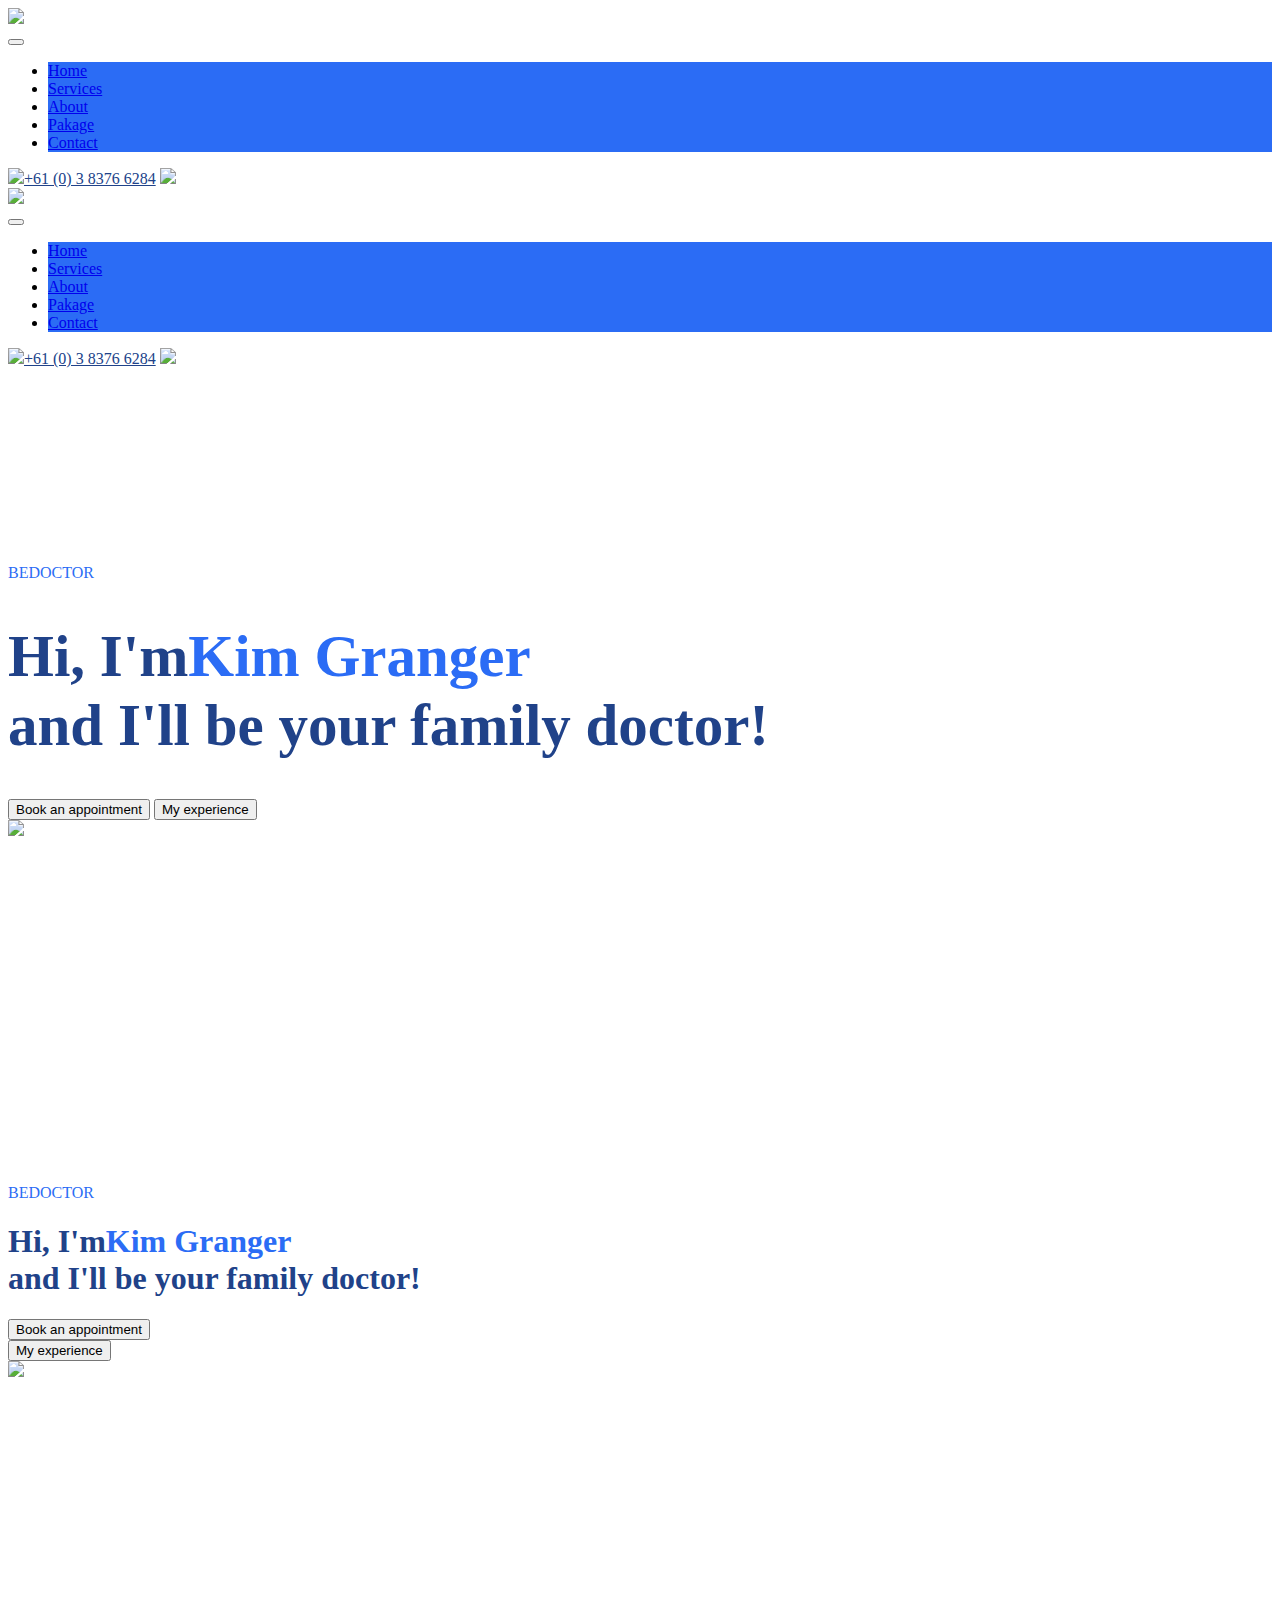
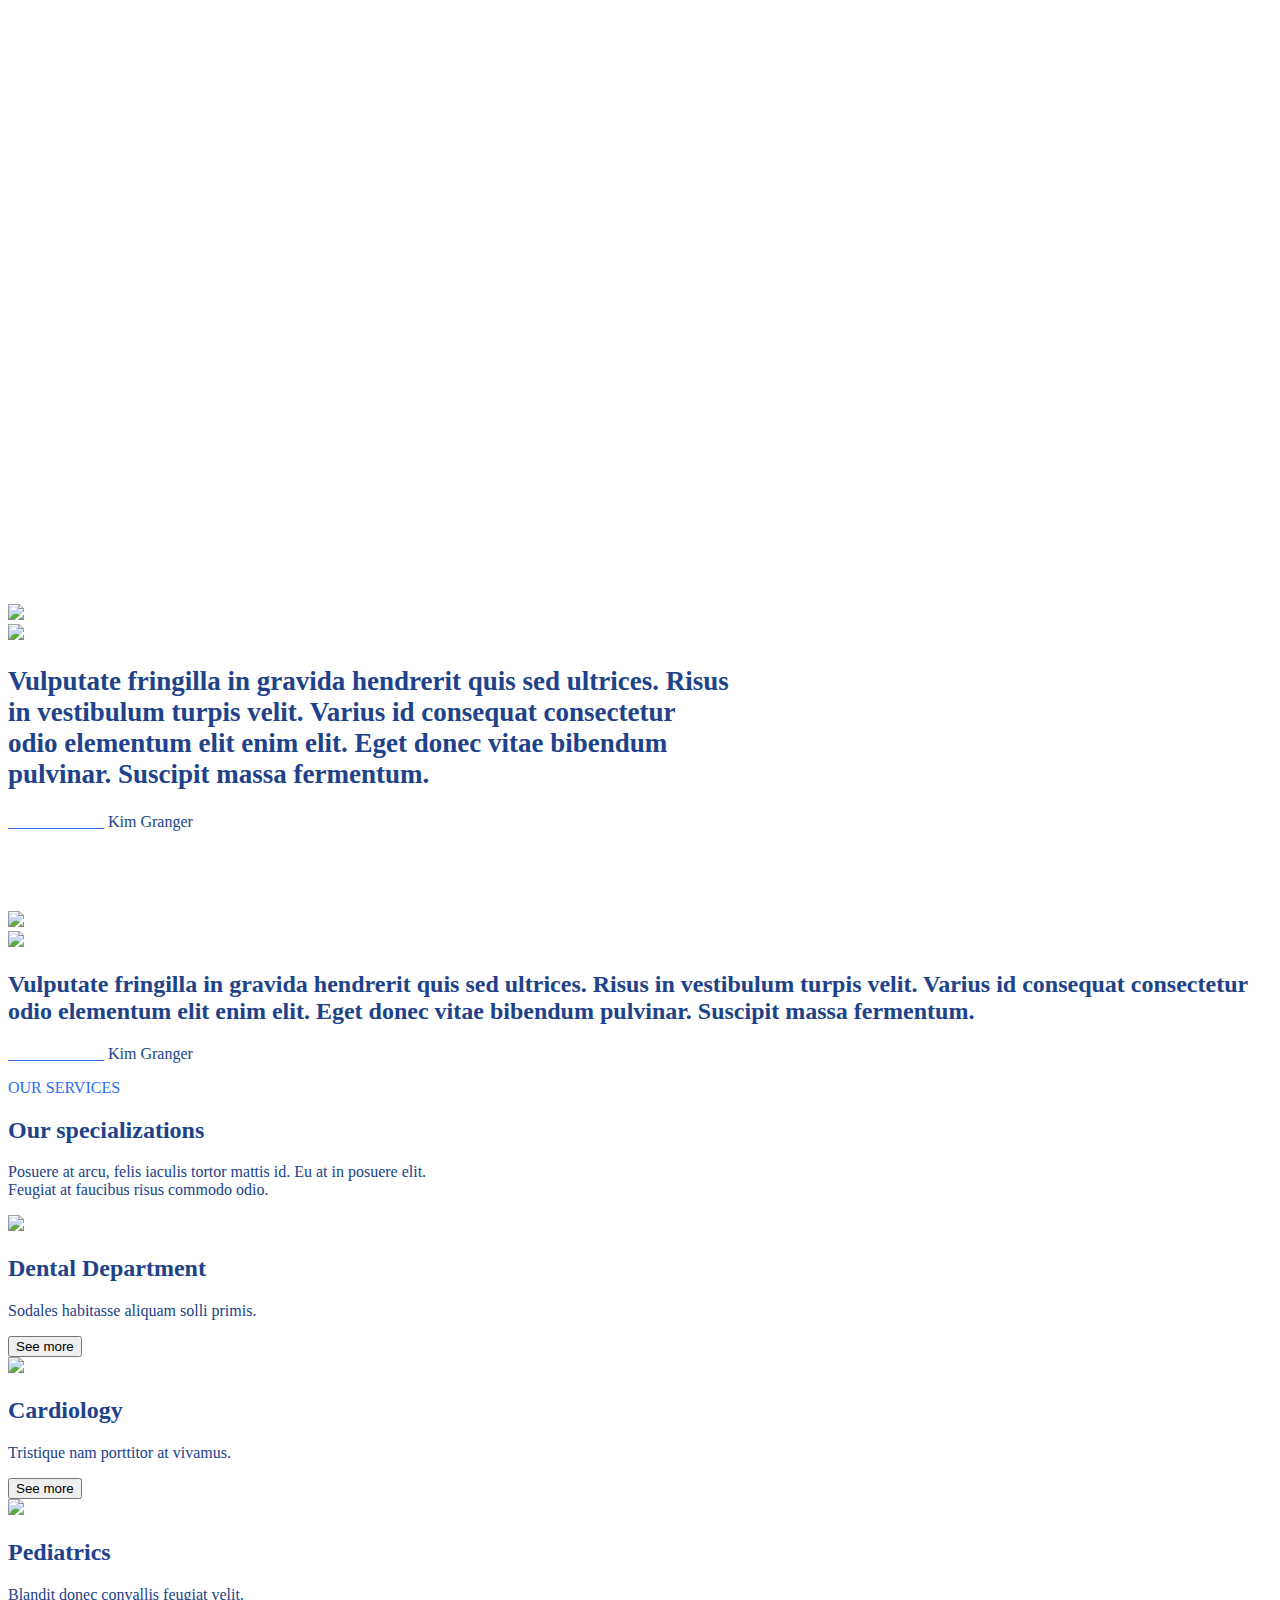
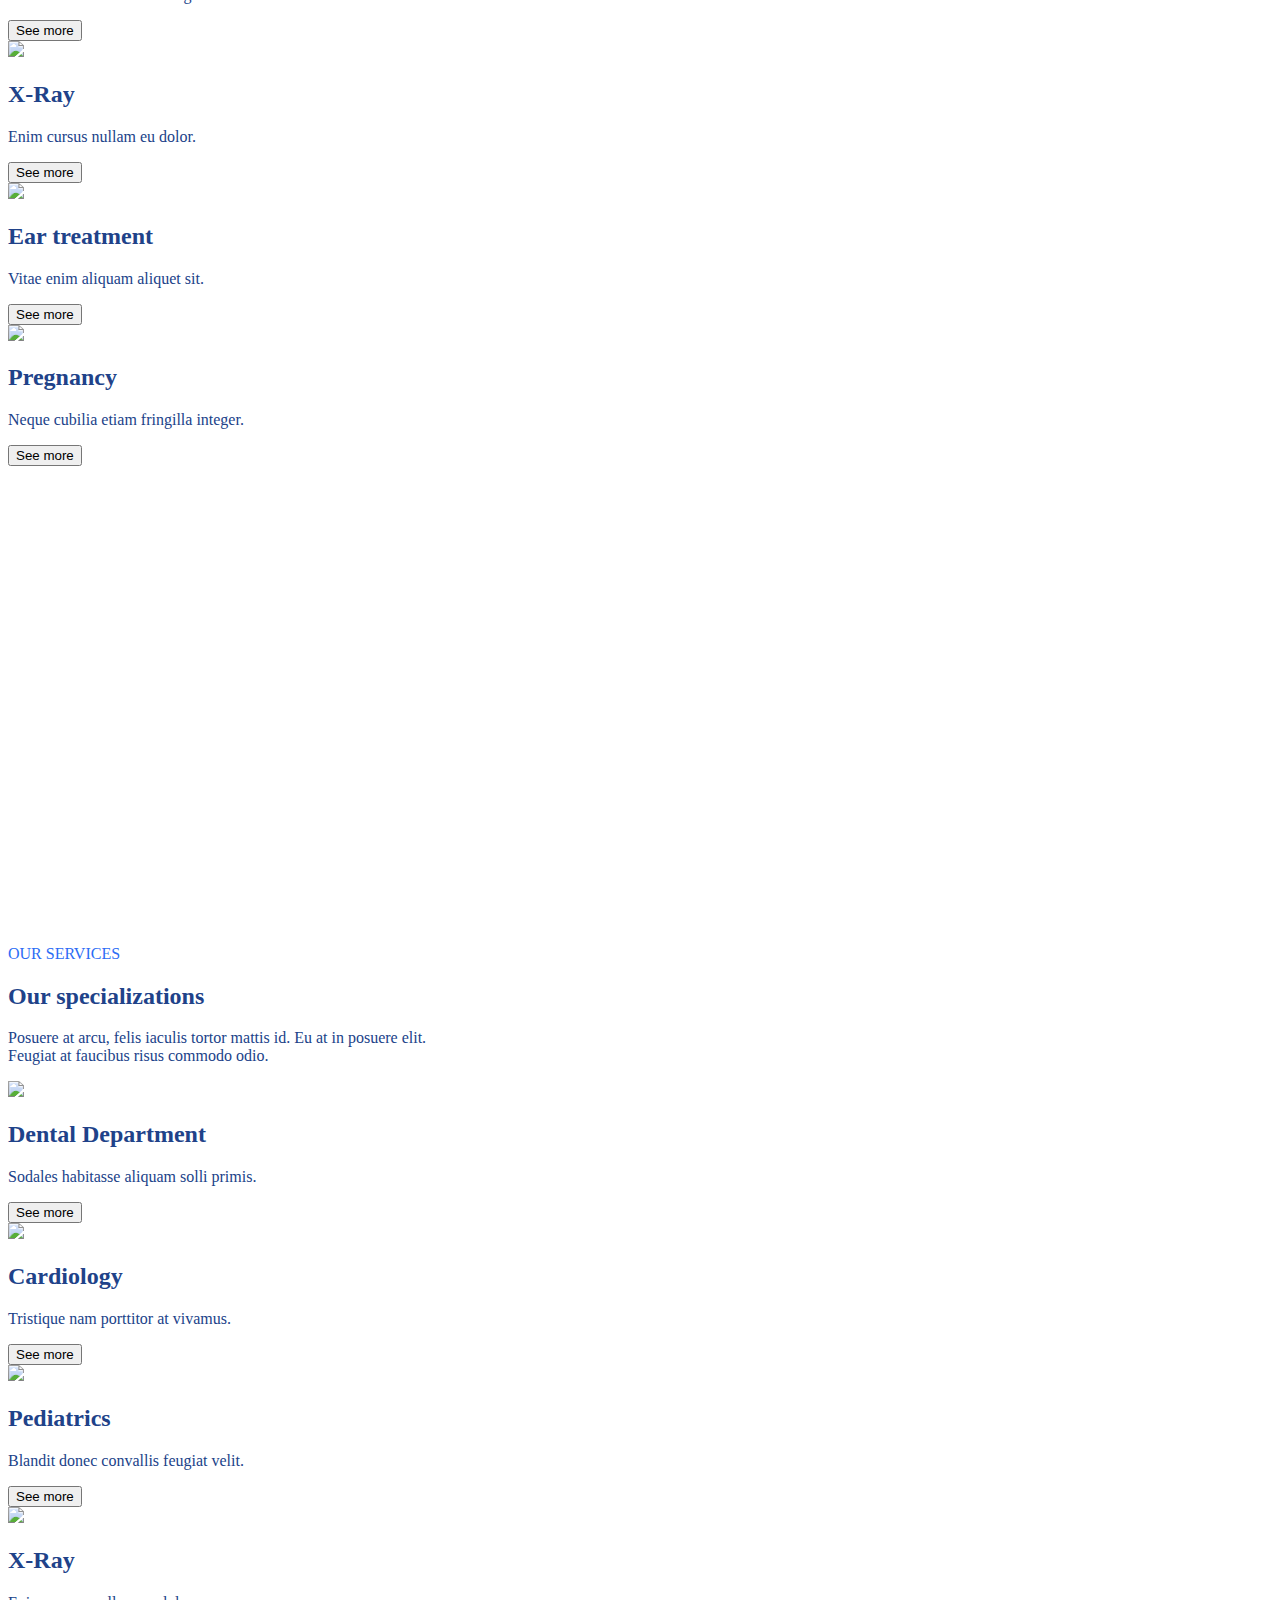
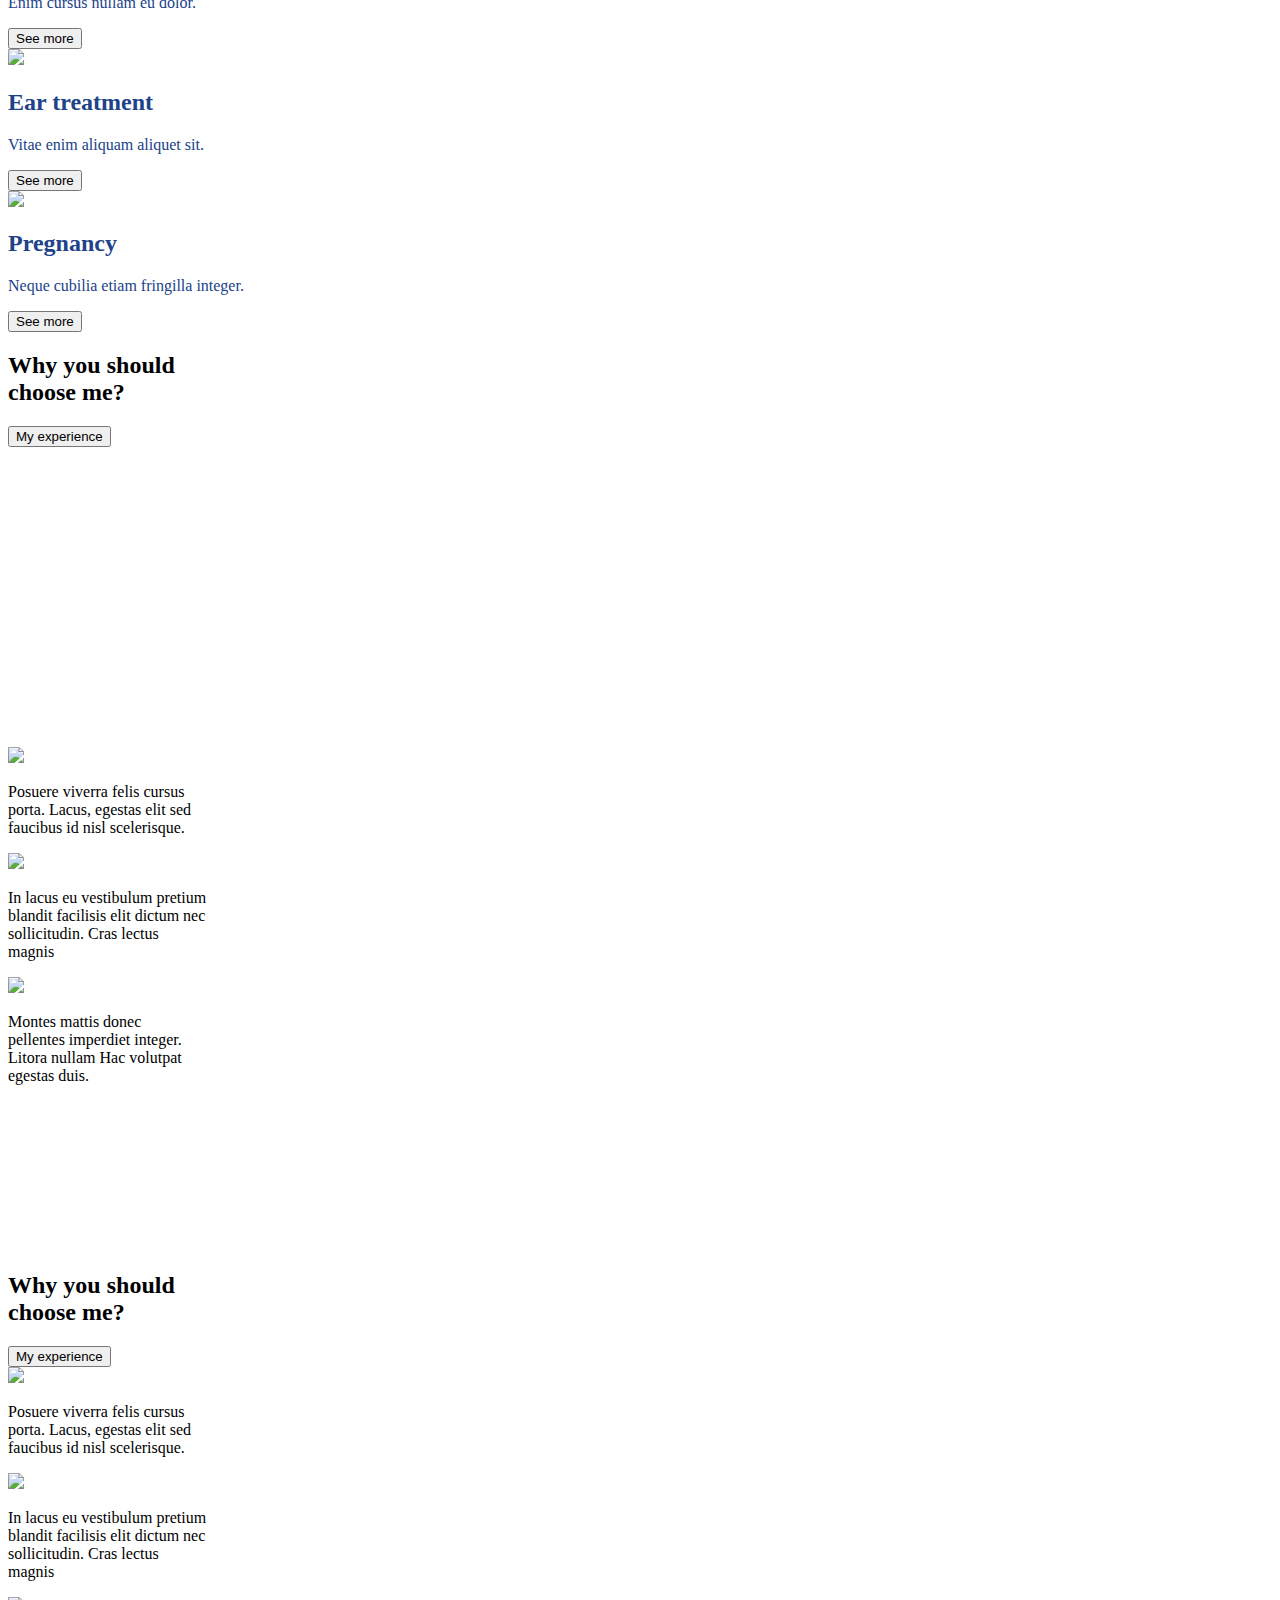
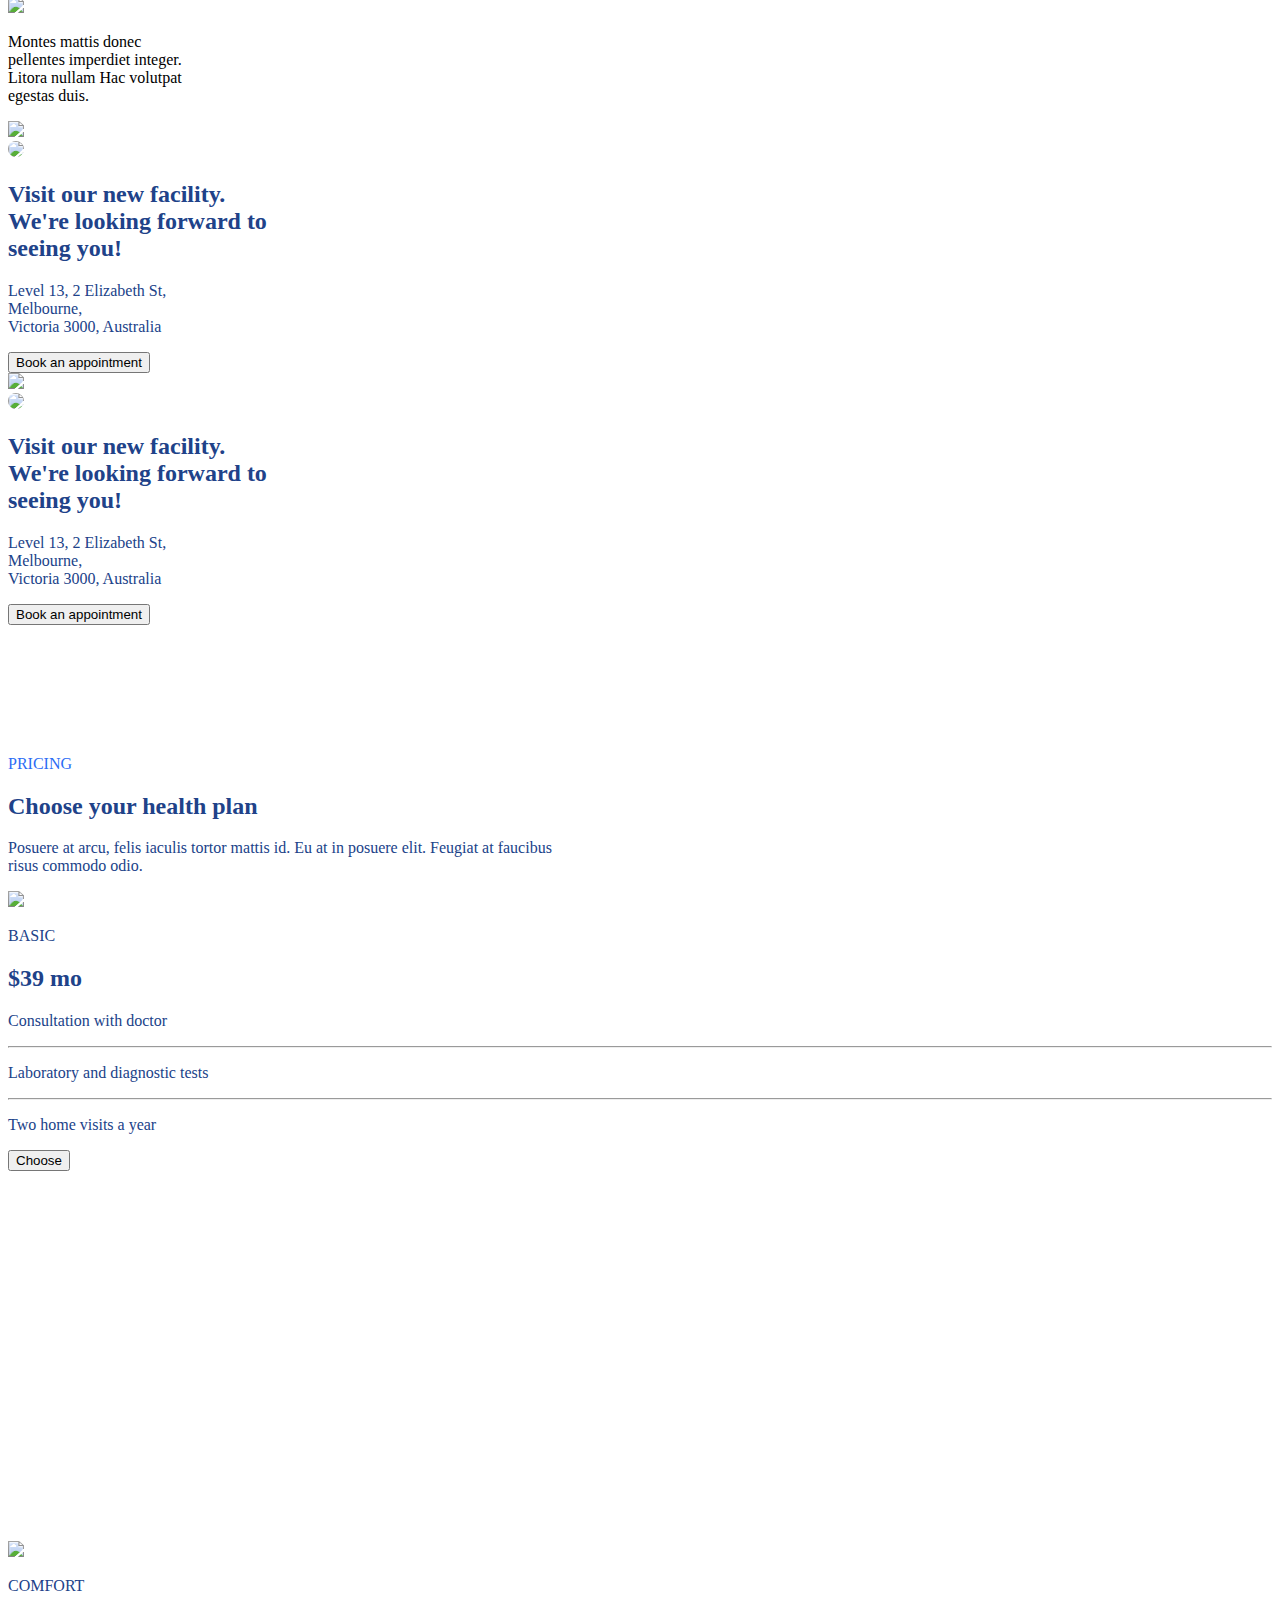
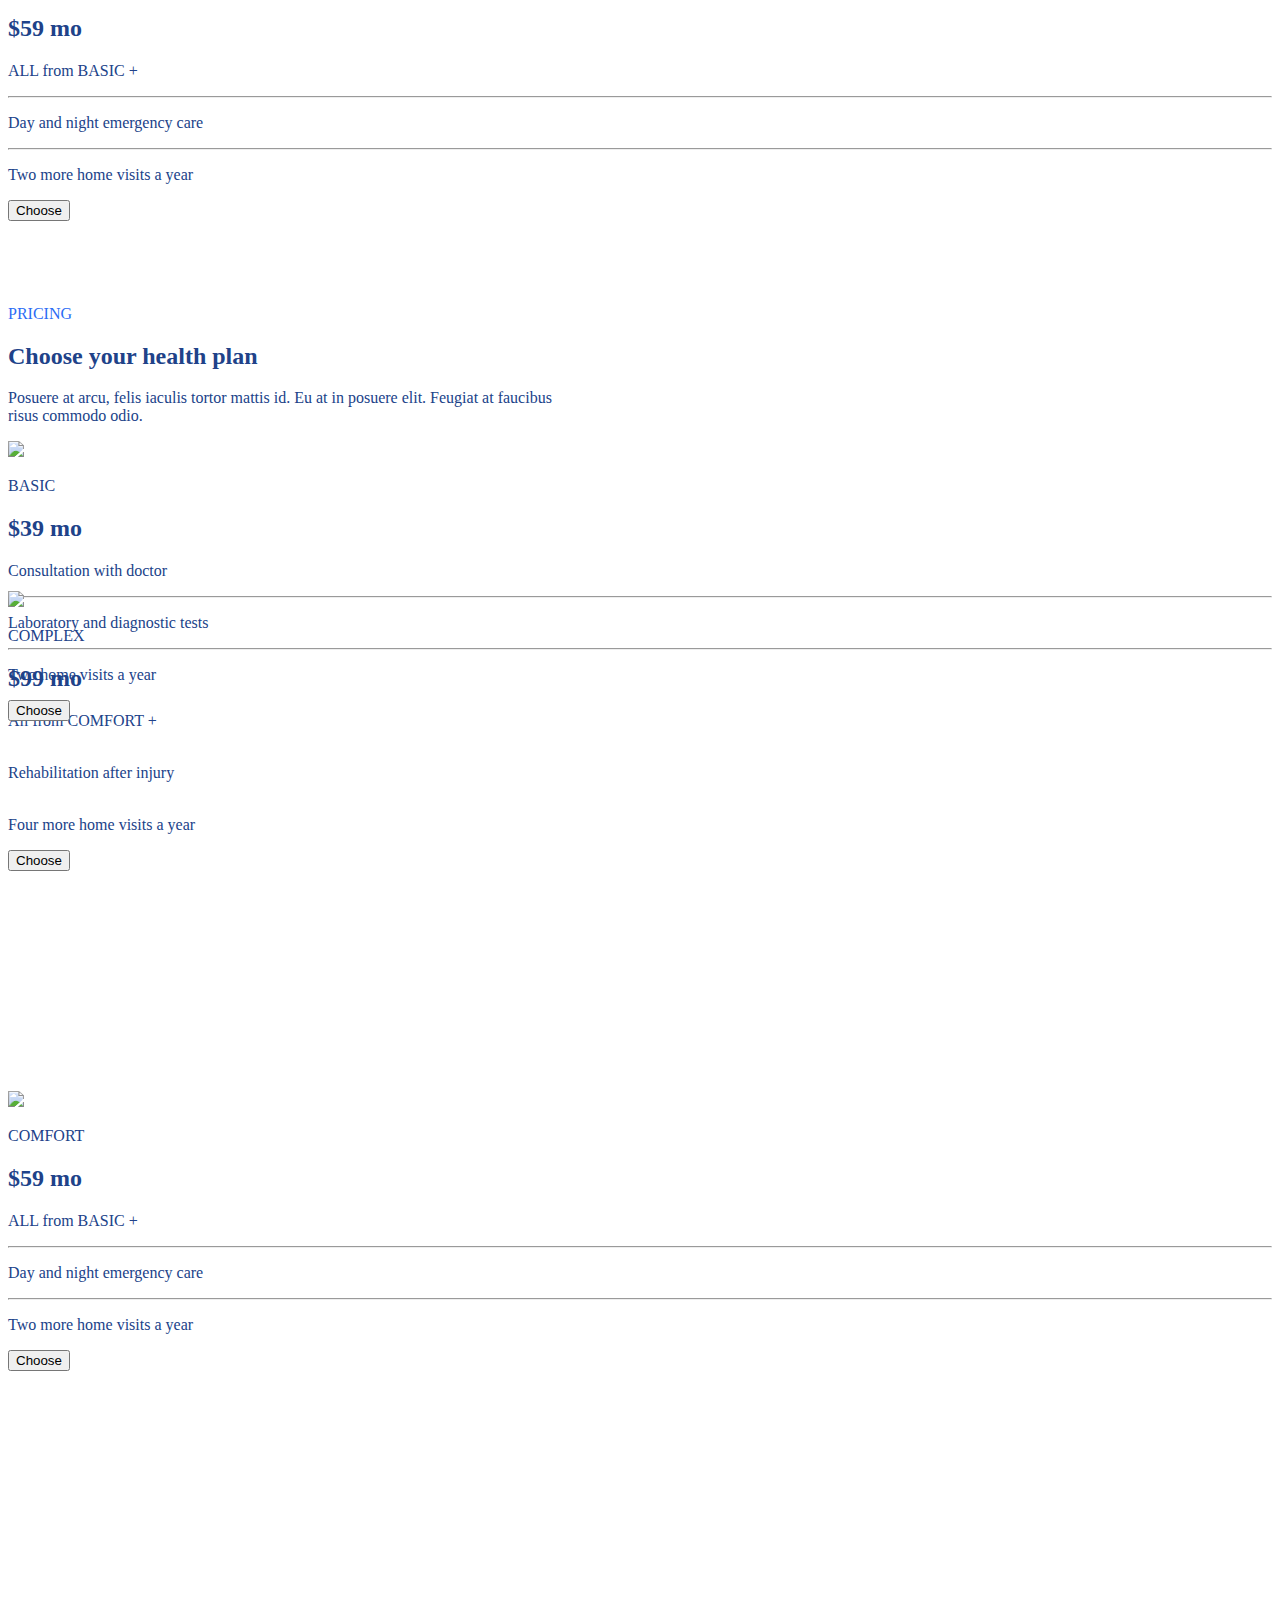
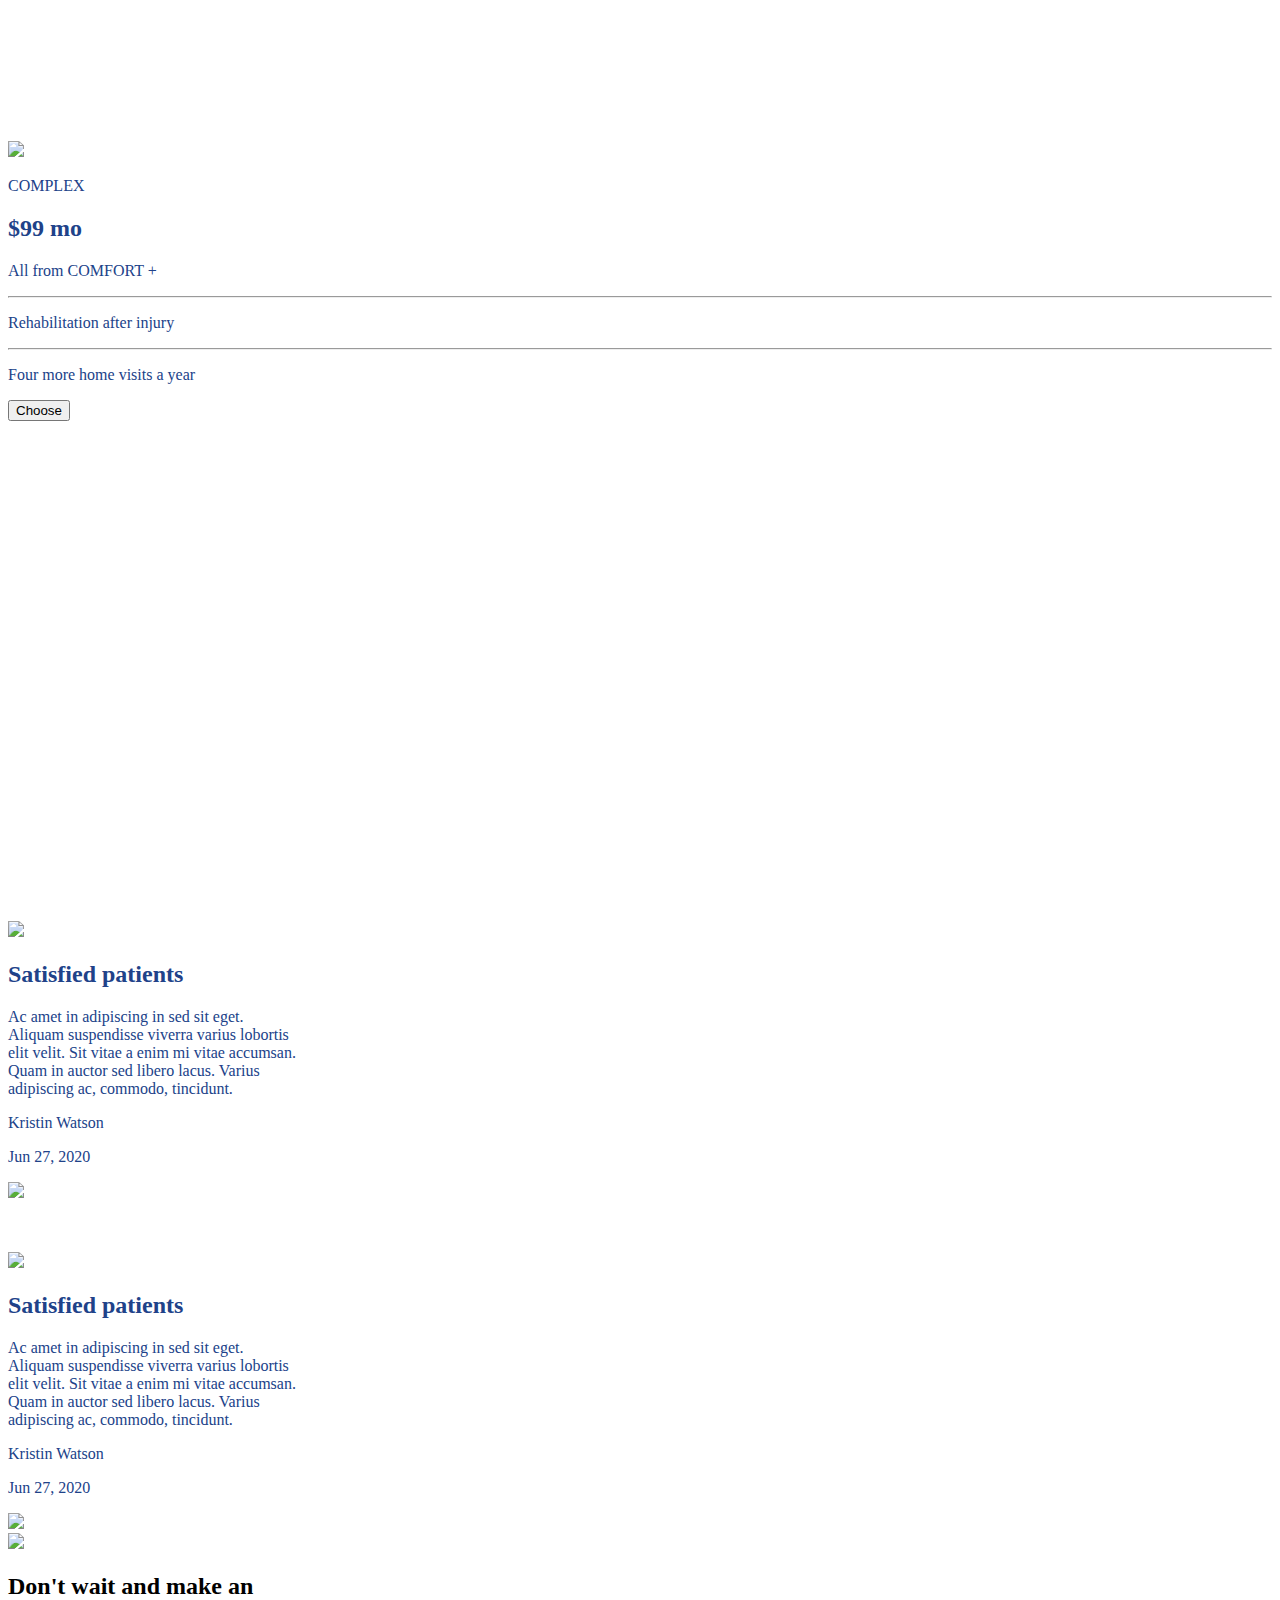
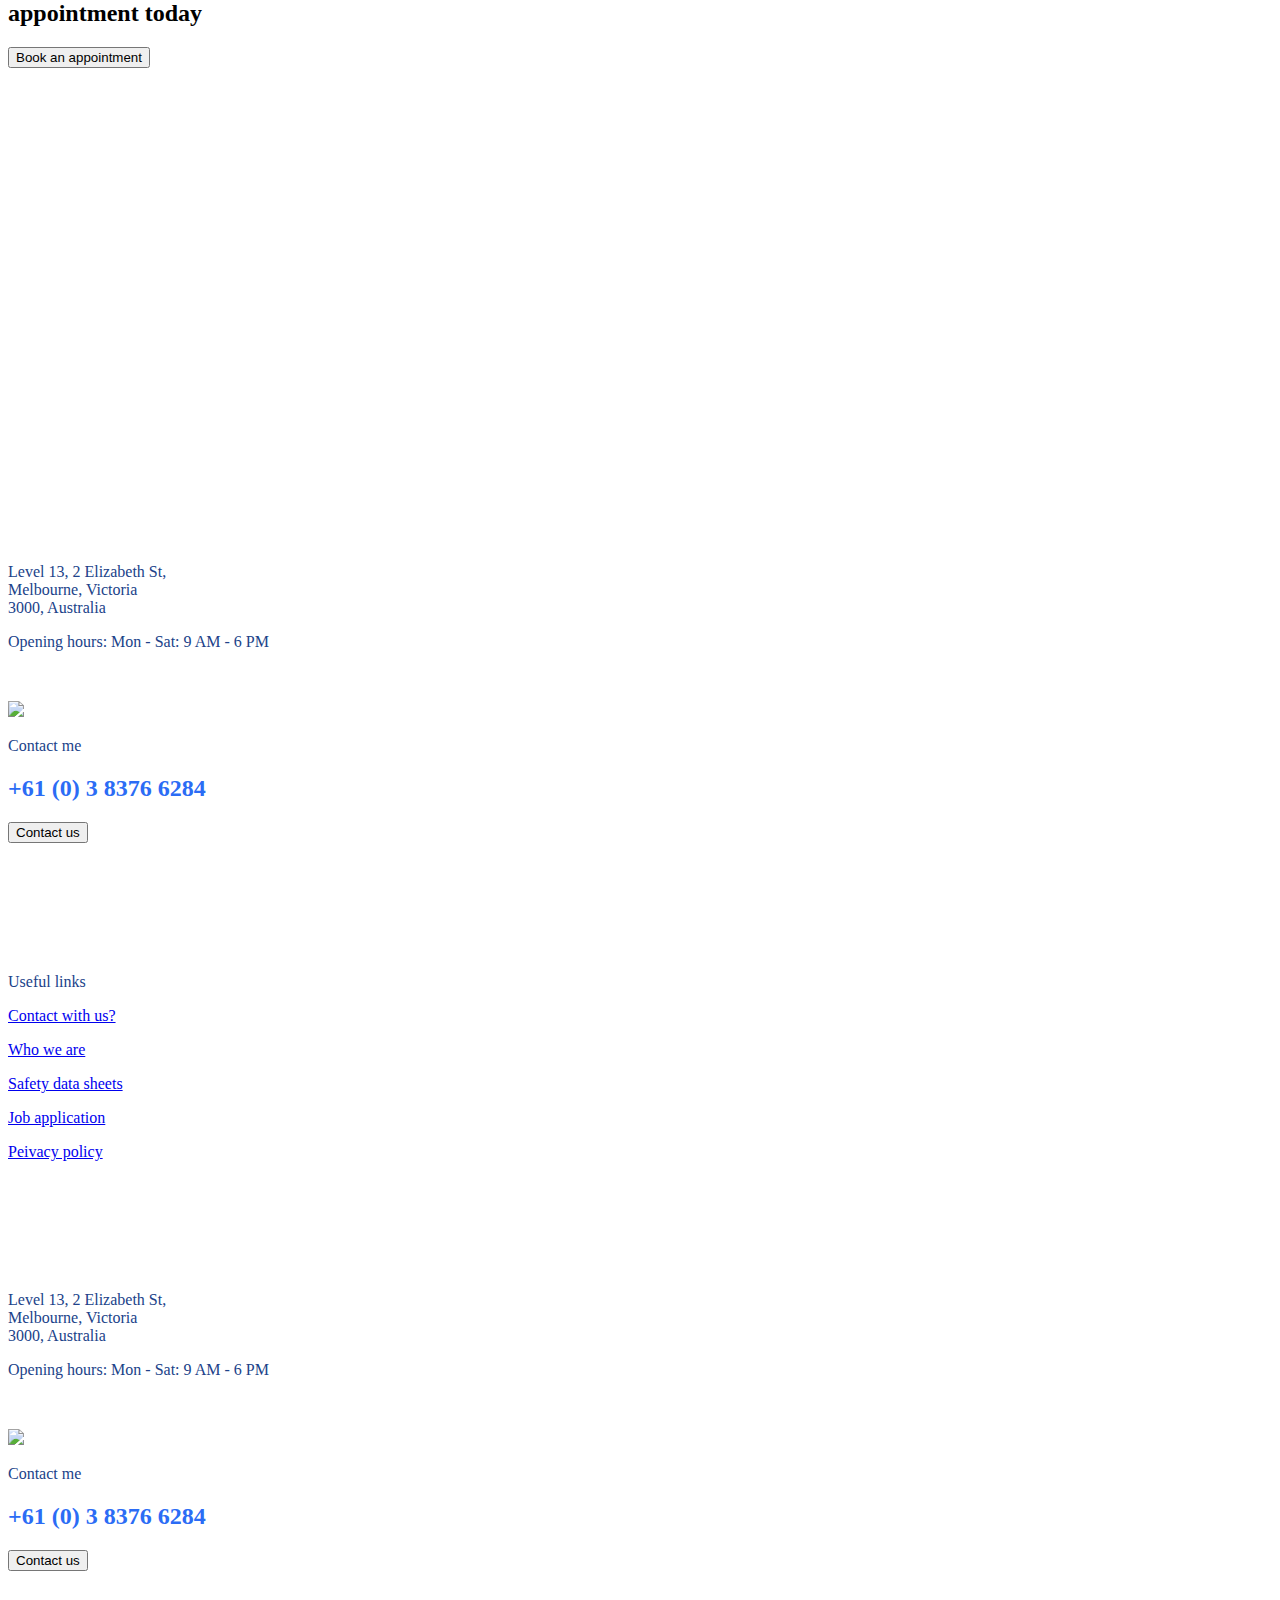
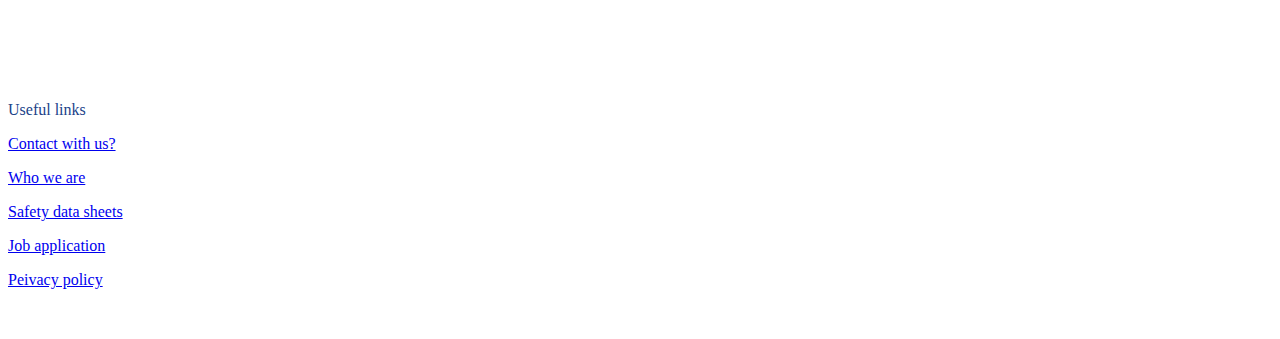
==== index.html @ f743b248 "Add files via upload" ====
<!DOCTYPE html>
<html lang="en">

<head>
    <meta charset="UTF-8">
    <meta http-equiv="X-UA-Compatible" content="IE=edge">
    <meta name="viewport" content="width=device-width, initial-scale=1.0">
    <title>Document</title>
    <link rel="stylesheet" href="css/bootstrap.min.css">
    <link rel="stylesheet" href="css/mine.css">
    <script src="js/jquery-3.6.3.min.js"></script>
    <link rel="stylesheet" href="https://cdnjs.cloudflare.com/ajax/libs/font-awesome/6.4.0/css/all.min.css"
        integrity="sha512-iecdLmaskl7CVkqkXNQ/ZH/XLlvWZOJyj7Yy7tcenmpD1ypASozpmT/E0iPtmFIB46ZmdtAc9eNBvH0H/ZpiBw=="
        crossorigin="anonymous" referrerpolicy="no-referrer" />
    <link rel="stylesheet" type="text/css" href="css/style.css">
    <link rel="stylesheet" href="style.css">
</head>

<body>

    <!-- d-md-block start -->
    <div class="container-fluid d-none d-md-block">
        <div class="row text-center">
            <div class="col-md-3 mt-4">
                <img src="images/bedoctor.svg" class="img-fluid">
            </div>
            <div class="col-md-6  mt-3">
                <nav class="navbar navbar-expand-lg rounded-pill" style="background-color: white;">
                    <div class="container-fluid ">
                        <button class="navbar-toggler" type="button" data-bs-toggle="collapse"
                            data-bs-target="#navbarNav" aria-controls="navbarNav" aria-expanded="false"
                            aria-label="Toggle navigation">
                            <span class="navbar-toggler-icon "></span>
                        </button>
                        <div class="collapse navbar-collapse" id="navbarNav">
                            <ul class="navbar-nav fs-5" style="color: black;">
                                <li class="nav-item rounded-pill ms-2" style="background-color: #2B6CF5;">
                                    <a class="nav-link active px-4" aria-current="page" href="index.html">Home</a>
                                </li>
                                <li class="nav-item rounded-pill ms-3" style="background-color: #2B6CF5;">
                                    <a class="nav-link px-4" href="srevice.html">Services</a>
                                </li>
                                <li class="nav-item rounded-pill ms-3" style="background-color: #2B6CF5;">
                                    <a class="nav-link px-4" href="about.html">About</a>
                                </li>
                                <li class="nav-item rounded-pill ms-3" style="background-color: #2B6CF5;">
                                    <a class="nav-link px-4" href="packges.html">Pakage</a>
                                </li>
                                <li class="nav-item rounded-pill ms-3" style="background-color: #2B6CF5;">
                                    <a class="nav-link px-4" href="contact.html">Contact</a>
                                </li>
                            </ul>
                        </div>
                    </div>
                </nav>
            </div>
            <div class="col-md-3 mt-4">
                <a class="navbar-brand me-3 fw-bold" style="color: #204289;" href="#">
                    <img src="images/bedoctor-header-icon1.svg" class="img-fluid pe-3">+61 (0) 3 8376 6284</a>
                <img src="images/bedoctor-header-icon2.svg" class="img-fluid">
            </div>
        </div>
    </div>
    <!-- display end -->
    <!-- d-sm-block start -->
    <div class="container-fluid d-sm-block d-md-none">
        <div class="row text-center">
            <div class="col-md-3 mt-4">
                <img src="images/bedoctor.svg" class="img-fluid">
            </div>
            <div class="col-md-6  mt-3">
                <nav class="navbar navbar-expand-lg rounded-pill" style="background-color: white;">
                    <div class="container-fluid ">
                        <button class="navbar-toggler" type="button" data-bs-toggle="collapse"
                            data-bs-target="#navbarNav" aria-controls="navbarNav" aria-expanded="false"
                            aria-label="Toggle navigation">
                            <span class="navbar-toggler-icon "></span>
                        </button>
                        <div class="collapse navbar-collapse" id="navbarNav">
                            <ul class="navbar-nav fs-5" style="color: black;">
                                <li class="nav-item rounded-pill mb-2 mt-2" style="background-color: #2B6CF5;">
                                    <a class="nav-link active px-4" aria-current="page" href="index.html">Home</a>
                                </li>
                                <li class="nav-item rounded-pill mb-2 " style="background-color: #2B6CF5;">
                                    <a class="nav-link px-4" href="srevice.html">Services</a>
                                </li>
                                <li class="nav-item rounded-pill mb-2 " style="background-color: #2B6CF5;">
                                    <a class="nav-link px-4" href="about.html">About</a>
                                </li>
                                <li class="nav-item rounded-pill mb-2 " style="background-color: #2B6CF5;">
                                    <a class="nav-link px-4" href="packges.html">Pakage</a>
                                </li>
                                <li class="nav-item rounded-pill mb-2 " style="background-color: #2B6CF5;">
                                    <a class="nav-link px-4" href="contact.html">Contact</a>
                                </li>
                            </ul>
                        </div>
                    </div>
                </nav>
            </div>
            <div class="col-md-3 mt-4">
                <a class="navbar-brand me-3 fw-bold" style="color: #204289;" href="#">
                    <img src="images/bedoctor-header-icon1.svg" class="img-fluid pe-3">+61 (0) 3 8376 6284</a>
                <img src="images/bedoctor-header-icon2.svg" class="img-fluid">
            </div>
        </div>
    </div>
    <!-- display end -->
    <!-- d-md-block start -->
    <div class="container-fluid mt-3 ps-5 pe-5 d-none d-md-block">
        <div class="row rounded-5 overflow-hidden"
            style="background-image: url(images/bedoctor-section-bg1.webp); background-repeat: no-repeat; background-size: cover; height: 800px;">
            <div class="col-md-6" id="home-text">
                <p class="fw-bold pt-5" style="color: #2b6cf5;">BEDOCTOR</p>
                <h1 class="fw-bold" style="color: #204289;">Hi, I'm<span style="color: #2b6cf5;">Kim Granger</span>
                    <br>and I'll be your family doctor!
                </h1>
                <div class=" mt-5">
                    <a href="#"><button class="btn btn-outline-danger btn-lg ">Book an appointment</button></a>
                    <a href="#"><button class="btn btn-outline-danger btn-lg ">My experience</button></a>
                </div>
            </div>
            <div class="col-md-6">
                <img src="images/bedoctor-home-pic1.webp" class="img-fluid mt-5">
            </div>
        </div>
    </div>
    <!-- display end -->
    <!-- d-sm-block -->
    <div class="container-fluid mt-3 d-sm-block d-md-none">
        <div class="row overflow-hidden"
            style="background-image: url(images/bedoctor-section-bg1.webp); background-repeat: no-repeat; background-size: cover; height: 900px;">
            <div class="col-md-6 text-center pt-5">
                <p class="fw-bold pt-5" style="color: #2b6cf5;">BEDOCTOR</p>
                <h1 class="fw-bold display-4" style="color: #204289;">Hi, I'm<span style="color: #2b6cf5;">Kim Granger</span>
                    <br>and I'll be your family doctor!
                </h1>
                <div class=" mt-4 text-center">
                    <a href="#"><button class="btn btn-outline-danger btn-sm ">Book an appointment</button></a><br>
                    <a href="#"><button class="btn btn-outline-danger btn-sm mt-2">My experience</button></a>
                </div>
            </div>
            <div class="col-md-6">
                <img src="images/bedoctor-home-pic1.webp" class="img-fluid mt-4">
            </div>
        </div>
    </div>
    <!-- display end -->
    <!-- d-md-block start -->
    <div class="container-fluid ps-5 pe-5 d-none d-md-block" id="home-text2">
        <div class="row">
            <div class="col-md-4">
                <img src="images/bedoctor-home-pic2.webp" class="img-fluid">
            </div>
            <div class="col-md-8 ps-5">
                <img src="images/bedoctor-icon1.svg" class="img-fluid">
                <h2 class="text-start pt-5 fw-bold" style="color: #204289;">Vulputate fringilla in gravida
                    hendrerit quis sed ultrices. Risus<br> in vestibulum turpis velit. Varius
                    id consequat consectetur <br>odio elementum elit enim elit. Eget donec vitae bibendum <br>pulvinar.
                    Suscipit
                    massa fermentum.
                </h2>
                <p class="fs-5 pt-5" style="color:#204289;">
                    <span style="color: #2b6cf5;" class="pe-3"> ____________ </span>Kim Granger
                </p>
            </div>
        </div>
    </div>
    <!-- display end -->
    <!-- d-sm-block start -->
    <div class="container-fluid ps-5 pe-5 d-sm-block d-md-none mt-5">
        <div class="row">
            <div class="col-md-4">
                <img src="images/bedoctor-home-pic2.webp" class="img-fluid">
            </div>
            <div class="col-md-8 text-start">
                <img src="images/bedoctor-icon1.svg" class="img-fluid mt-5">
                <h2 class="text-start pt-4 fw-bold fs-5" style="color: #204289;">Vulputate fringilla in gravida
                    hendrerit quis sed ultrices. Risus in vestibulum turpis velit. Varius
                    id consequat consectetur odio elementum elit enim elit. Eget donec vitae bibendum pulvinar.
                    Suscipit
                    massa fermentum.
                </h2>
                <p class="fs-5 pt-4" style="color:#204289;">
                    <span style="color: #2b6cf5;" class="pe-3"> ____________ </span>Kim Granger
                </p>
            </div>
        </div>
    </div>
    <!-- display end -->
    <!-- d-md-block start -->
    <div class="container-fluid ps-5 pe-5 d-none d-md-block">
        <div class="row rounded-5 overflow-hidden"
            style="background-image: url(images/bedoctor-section-bg1.webp); background-repeat: no-repeat; background-size: cover; height: 1450px;">
            <div class="container pt-5">
                <p class="text-center fw-bold pt-5" style="color: #2b6cf5;">OUR SERVICES</p>
                <h2 class="text-center fw-bold display-4 pt-42" style="color: #204289;">Our specializations</h2>
                <p class="text-center pt-4" style="color: #204289;">Posuere at arcu, felis iaculis tortor mattis id. Eu
                    at in posuere elit.
                    <br>Feugiat at faucibus risus
                    commodo odio.
                </p>
                <div class="row mt-5">
                    <div class="col-md-4 rounded-5 overflow-hidden">
                        <img src="images/bedoctor-services-pic1.webp" class="img-fluid rounded-top-5">
                        <h2 class="fw-bold text-center fs-2 pt-4" style="color: #204289;">Dental Department</h2>
                        <p class="text-center pt-2" style="color: #204289;">Sodales habitasse aliquam solli primis.</p>
                        <div class=" mt-2 mb-5 text-center">
                            <a href="#"><button class="btn btn-outline-danger btn-lg ">See more</button></a>
                        </div>
                    </div>
                    <div class="col-md-4 rounded-5 overflow-hidden p-0" style="background-color: white;">
                        <img src="images/bedoctor-services-pic2.webp" class="img-fluid rounded-top-5">
                        <h2 class="fw-bold text-center fs-2 pt-4" style="color: #204289;">Cardiology</h2>
                        <p class="text-center pt-2" style="color: #204289;">Tristique nam porttitor at vivamus.</p>
                        <div class=" mt-2 mb-5 text-center">
                            <a href="#"><button class="btn btn-outline-danger btn-lg ">See more</button></a>
                        </div>
                    </div>
                    <div class="col-md-4 rounded-5 overflow-hidden">
                        <img src="images/bedoctor-services-pic3.webp" class="img-fluid rounded-top-5">
                        <h2 class="fw-bold text-center fs-2 pt-4" style="color: #204289;">Pediatrics</h2>
                        <p class="text-center pt-2" style="color: #204289;">Blandit donec convallis feugiat velit.</p>
                        <div class=" mt-2 mb-5 text-center">
                            <a href="#"><button class="btn btn-outline-danger btn-lg ">See more</button></a>
                        </div>
                    </div>
                </div>
                <div class="row p-2 mt-5">
                    <div class="col-md-4 rounded-5 overflow-hidden p-0" style="background-color: white;">
                        <img src="images/bedoctor-services-pic4.webp" class="img-fluid rounded-top-5">
                        <h2 class="fw-bold text-center fs-2 pt-4" style="color: #204289;">X-Ray</h2>
                        <p class="text-center pt-2" style="color: #204289;">Enim cursus nullam eu dolor.</p>
                        <div class=" mt-2 mb-5 text-center">
                            <a href="#"><button class="btn btn-outline-danger btn-lg ">See more</button></a>
                        </div>
                    </div>
                    <div class="col-md-4 rounded-5 overflow-hidden">
                        <img src="images/bedoctor-services-pic5.webp" class="img-fluid rounded-top-5">
                        <h2 class="fw-bold text-center fs-2 pt-4" style="color: #204289;">Ear treatment</h2>
                        <p class="text-center pt-2" style="color: #204289;">Vitae enim aliquam aliquet sit.</p>
                        <div class=" mt-2 mb-5 text-center">
                            <a href="#"><button class="btn btn-outline-danger btn-lg ">See more</button></a>
                        </div>
                    </div>
                    <div class="col-md-4 rounded-5 overflow-hidden p-0" style="background-color: white;">
                        <img src="images/bedoctor-services-pic6.webp" class="img-fluid rounded-top-5">
                        <h2 class="fw-bold text-center fs-2 pt-4" style="color: #204289;">Pregnancy</h2>
                        <p class="text-center pt-2" style="color: #204289;">Neque cubilia etiam fringilla integer.</p>
                        <div class=" mt-2 mb-5 text-center">
                            <a href="#"><button class="btn btn-outline-danger btn-lg ">See more</button></a>
                        </div>
                    </div>
                </div>
            </div>
        </div>
    </div>
    <!-- display end -->
    <!-- d-sm-block -->
    <div class="container-fluid ps-5 pe-5 d-sm-block d-md-none">
        <div class="row rounded-5 overflow-hidden mb-5"
            style="background-image: url(images/bedoctor-section-bg1.webp); background-repeat: no-repeat; background-size: cover;">
            <div class="container pt-5">
                <p class="text-center fw-bold pt-5" style="color: #2b6cf5;">OUR SERVICES</p>
                <h2 class="text-center fw-bold display-4 pt-42" style="color: #204289;">Our specializations</h2>
                <p class="text-center pt-4" style="color: #204289;">Posuere at arcu, felis iaculis tortor mattis id. Eu
                    at in posuere elit.
                    <br>Feugiat at faucibus risus
                    commodo odio.
                </p>
                <div class="row mt-5 p-2">
                    <div class="col-md-2 rounded-5 overflow-hidden p-0 mb-4" style="background-color: white;">
                        <img src="images/bedoctor-services-pic1.webp" class="img-fluid rounded-top-5">
                        <h2 class="fw-bold text-center fs-2 pt-4" style="color: #204289;">Dental Department</h2>
                        <p class="text-center pt-2" style="color: #204289;">Sodales habitasse aliquam solli primis.</p>
                        <div class=" mt-2 mb-5 text-center">
                            <a href="#"><button class="btn btn-outline-danger btn-sm ">See more</button></a>
                        </div>
                    </div>
                    <div class="col-md-2 rounded-5 overflow-hidden p-0 mb-4" style="background-color: white;">
                        <img src="images/bedoctor-services-pic2.webp" class="img-fluid rounded-top-5">
                        <h2 class="fw-bold text-center fs-2 pt-4" style="color: #204289;">Cardiology</h2>
                        <p class="text-center pt-2" style="color: #204289;">Tristique nam porttitor at vivamus.</p>
                        <div class=" mt-2 mb-5 text-center">
                            <a href="#"><button class="btn btn-outline-danger btn-sm ">See more</button></a>
                        </div>
                    </div>
                    <div class="col-md-2 rounded-5 overflow-hidden p-0 mb-4" style="background-color: white;">
                        <img src="images/bedoctor-services-pic3.webp" class="img-fluid rounded-top-5">
                        <h2 class="fw-bold text-center fs-2 pt-4" style="color: #204289;">Pediatrics</h2>
                        <p class="text-center pt-2" style="color: #204289;">Blandit donec convallis feugiat velit.</p>
                        <div class=" mt-2 mb-5 text-center">
                            <a href="#"><button class="btn btn-outline-danger btn-sm ">See more</button></a>
                        </div>
                    </div>
                </div>
                <div class="row p-2 mt-5">
                    <div class="col-md-2 rounded-5 overflow-hidden p-0 mb-4" style="background-color: white;">
                        <img src="images/bedoctor-services-pic4.webp" class="img-fluid rounded-top-5">
                        <h2 class="fw-bold text-center fs-2 pt-4" style="color: #204289;">X-Ray</h2>
                        <p class="text-center pt-2" style="color: #204289;">Enim cursus nullam eu dolor.</p>
                        <div class=" mt-2 mb-5 text-center">
                            <a href="#"><button class="btn btn-outline-danger btn-sm ">See more</button></a>
                        </div>
                    </div>
                    <div class="col-md-2 rounded-5 overflow-hidden p-0 mb-4" style="background-color: white;">
                        <img src="images/bedoctor-services-pic5.webp" class="img-fluid rounded-top-5">
                        <h2 class="fw-bold text-center fs-2 pt-4" style="color: #204289;">Ear treatment</h2>
                        <p class="text-center pt-2" style="color: #204289;">Vitae enim aliquam aliquet sit.</p>
                        <div class=" mt-2 mb-5 text-center">
                            <a href="#"><button class="btn btn-outline-danger btn-sm ">See more</button></a>
                        </div>
                    </div>
                    <div class="col-md-2 rounded-5 overflow-hidden p-0 mb-4" style="background-color: white;">
                        <img src="images/bedoctor-services-pic6.webp" class="img-fluid rounded-top-5">
                        <h2 class="fw-bold text-center fs-2 pt-4" style="color: #204289;">Pregnancy</h2>
                        <p class="text-center pt-2" style="color: #204289;">Neque cubilia etiam fringilla integer.</p>
                        <div class=" mt-2 mb-5 text-center">
                            <a href="#"><button class="btn btn-outline-danger btn-sm ">See more</button></a>
                        </div>
                    </div>
                </div>
            </div>
        </div>
    </div>
    <!-- display end -->
    <!-- d-md-block start -->
    <div class="container-fluid ps-5 pe-5 mt-5 mb-5 d-none d-md-block">
        <div class="row rounded-5 overflow-hidden"
            style="background-image: url(images/bedoctor-section-bg3.webp); background-repeat: no-repeat; background-size: cover; background-attachment: fixed; height: 900px;">
            <div class="container pt-5">
                <h2 class="text-white display-5 pt-5 fw-bold">Why you should <br>choose me?</h2>
                <div class=" mt-5">
                    <a href="#"><button class="btn btn-outline-danger btn-lg ">My experience</button></a>
                </div>
                <div class="row" id="sec-exp">
                    <div class="col-md-3">
                        <img src="images/bedoctor-num1.svg">
                        <p class="text-white fs-5 pt-4">Posuere viverra felis cursus<br> porta. Lacus, egestas elit sed
                            <br>faucibus id nisl scelerisque.
                        </p>
                    </div>
                    <div class="col-md-3 offset-1">
                        <img src="images/bedoctor-num2.svg">
                        <p class="text-white fs-5 pt-4">In lacus eu vestibulum pretium<br> blandit facilisis elit dictum
                            nec <br>sollicitudin. Cras lectus <br>magnis</p>
                    </div>
                    <div class="col-md-3 offset-1">
                        <img src="images/bedoctor-num3.svg">
                        <p class="text-white fs-5 pt-4">Montes mattis donec <br>pellentes imperdiet integer. <br>Litora
                            nullam Hac volutpat <br>egestas duis.</p>
                    </div>
                </div>
            </div>
        </div>
    </div>
    <!-- displat end -->
    <!-- d-sm-block start -->
    <div class="container-fluid ps-5 pe-5 mt-5 mb-5 d-sm-block d-md-none">
        <div class="row rounded-5 overflow-hidden mb-5"
            style="background-image: url(images/bedoctor-section-bg3.webp); background-repeat: no-repeat; background-size: cover; background-position: center;">
            <div class="container pt-5">
                <h2 class="text-white display-5 pt-5 fw-bold">Why you should <br>choose me?</h2>
                <div class=" mt-5">
                    <a href="#"><button class="btn btn-outline-danger btn-lg ">My experience</button></a>
                </div>
                <div class="row ms-5 mt-5 mb-5">
                    <div class="col-md-3 mt-4">
                        <img src="images/bedoctor-num1.svg">
                        <p class="text-white fs-5 pt-4">Posuere viverra felis cursus<br> porta. Lacus, egestas elit sed
                            <br>faucibus id nisl scelerisque.
                        </p>
                    </div>
                    <div class="col-md-3 mt-4">
                        <img src="images/bedoctor-num2.svg">
                        <p class="text-white fs-5 pt-4">In lacus eu vestibulum pretium<br> blandit facilisis elit dictum
                            nec <br>sollicitudin. Cras lectus <br>magnis</p>
                    </div>
                    <div class="col-md-3 mt-4">
                        <img src="images/bedoctor-num3.svg">
                        <p class="text-white fs-5 pt-4">Montes mattis donec <br>pellentes imperdiet integer. <br>Litora
                            nullam Hac volutpat <br>egestas duis.</p>
                    </div>
                </div>
            </div>
        </div>
    </div>
    <!-- display end -->
    <!-- d-md-block start -->
    <div class="container-fluid ps-5 pe-5 mb-5 d-none d-md-block">
        <div class="row text-center">
            <div class="col-md-6">
                <img src="images/bedoctor-about-pic3.webp" class="img-fluid rounded-5">
            </div>
            <div class="col-md-6 rounded-5 pt-5"
                style="background-image: url(images/bedoctor-section-bg2.webp); background-repeat: no-repeat; background-size: cover;">
                <img src="images/bedoctor-icon-pin.svg" class="img-fluid p-4 mt-5"
                    style="background-color: white; border-radius: 50%;">
                <h2 class="fw-bold fs-1 pt-5" style="color: #204289;">Visit our new facility.<br> We're looking forward
                    to <br>seeing you!</h2>
                <p class="fs-5 pt-4" style="color: #204289;">Level 13, 2 Elizabeth St,<br> Melbourne,<br> Victoria 3000,
                    Australia</p>
                <div class=" mt-5 text-center pt-1">
                    <a href="#"><button class="btn btn-outline-danger btn-lg ">Book an appointment</button></a>
                </div>
            </div>
        </div>
    </div>
    <!-- diaplay end -->
    <!-- d-sm-block start -->
    <div class="container-fluid ps-5 pe-5 mb-5 d-sm-block d-md-none">
        <div class="row text-center">
            <div class="col-md-6">
                <img src="images/bedoctor-about-pic3.webp" class="img-fluid rounded-5">
            </div>
            <div class="col-md-6 rounded-5 pt-5 pb-5 mt-4"
                style="background-image: url(images/bedoctor-section-bg2.webp); background-repeat: no-repeat; background-size: cover;">
                <img src="images/bedoctor-icon-pin.svg" class="img-fluid p-4 mt-5"
                    style="background-color: white; border-radius: 50%;">
                <h2 class="fw-bold fs-1 pt-5" style="color: #204289;">Visit our new facility.<br> We're looking forward
                    to <br>seeing you!</h2>
                <p class="fs-5 pt-4" style="color: #204289;">Level 13, 2 Elizabeth St,<br> Melbourne,<br> Victoria 3000,
                    Australia</p>
                <div class=" mt-5 text-center pt-1">
                    <a href="#"><button class="btn btn-outline-danger btn-lg">Book an appointment</button></a>
                </div>

            </div>
        </div>
    </div>
    <!-- display end -->
    <!-- d-md-block start -->
    <div class="container-fluid ps-5 pe-5 pb-5 d-none d-md-block" id="pricing">
        <div class="row rounded-5 overflow-hidden"
            style="background-image: url(images/bedoctor-section-bg1.webp); background-repeat: no-repeat; background-size: cover; height: 1100px;">
            <div class="container pt-5">
                <p class="text-center fw-bold pt-5" style="color: #2b6cf5;">PRICING</p>
                <h2 class="text-center fw-bold display-4 pt-42" style="color: #204289;">Choose your health plan</h2>
                <p class="text-center pt-2" style="color: #204289;">Posuere at arcu, felis iaculis tortor mattis id. Eu
                    at in posuere elit. Feugiat at faucibus<br> risus commodo odio.
                </p>
                <div class="row mt-5 p-2">
                    <div class="col-md-4 rounded-5 overflow-hidden text-center p-5"
                        style="background-color: white; height: 650px;">
                        <img src="images/bedoctor-pricing-icon1.svg" class="img-fluid mt-5">
                        <p class=" fs-5 pt-3" style="color: #204289;">BASIC</p>
                        <h2 class="fw-bold pt-4 display-5" style="color: #204289;"><span
                                class="fs-5 fw-normal">$</span>39<span class="fs-5 fw-normal"> mo</span></h2>
                        <p class="pt-5" style="color: #204289;">Consultation with doctor</p>
                        <hr>
                        <p style="color: #204289;">Laboratory and diagnostic tests</p>
                        <hr>
                        <p style="color: #204289;">Two home visits a year</p>
                        <div class=" mt-2 mb-5 text-center">
                            <a href="#"><button class="btn btn-outline-danger btn-lg ">Choose</button></a>
                        </div>
                    </div>
                    <div class="col-md-4 rounded-5 overflow-hidden text-center p-5" style="height: 650px;">
                        <img src="images/bedoctor-pricing-icon2.svg" class="img-fluid mt-5">
                        <p class=" fs-5 pt-3" style="color: #204289;">COMFORT</p>
                        <h2 class="fw-bold pt-4 display-5" style="color: #204289;"><span
                                class="fs-5 fw-normal">$</span>59<span class="fs-5 fw-normal"> mo</span></h2>
                        <p class="pt-5" style="color: #204289;">ALL from BASIC +</p>
                        <hr>
                        <p style="color: #204289;">Day and night emergency care</p>
                        <hr>
                        <p style="color: #204289;">Two more home visits a year</p>
                        <div class=" mt-2 mb-5 text-center">
                            <a href="#"><button class="btn btn-outline-danger btn-lg ">Choose</button></a>
                        </div>
                    </div>
                    <div class="col-md-4 rounded-5 overflow-hidden text-center p-5 mb-5"
                        style="background-color: white; height: 650px;">
                        <img src="images/bedoctor-pricing-icon3.svg" class="img-fluid mt-5">
                        <p class=" fs-5 pt-3" style="color: #204289;">COMPLEX</p>
                        <h2 class="fw-bold pt-4 display-5" style="color: #204289;"><span
                                class="fs-5 fw-normal">$</span>99<span class="fs-5 fw-normal"> mo</span></h2>
                        <p class="pt-5" style="color: #204289;">All from COMFORT +</p>
                        <hr>
                        <p style="color: #204289;">Rehabilitation after injury</p>
                        <hr>
                        <p style="color: #204289;">Four more home visits a year</p>
                        <div class=" mt-2 mb-5 text-center">
                            <a href="#"><button class="btn btn-outline-danger btn-lg ">Choose</button></a>
                        </div>
                    </div>
                </div>
            </div>
        </div>
    </div>
    <!-- dispaly end -->
    <!-- d-sm-block -->
    <div class="container-fluid ps-5 pe-5 mb-5 d-sm-block d-md-none">
        <div class="row rounded-5 overflow-hidden pb-5"
            style="background-image: url(images/bedoctor-section-bg1.webp); background-repeat: no-repeat; background-size: cover;">
            <div class="container pt-5">
                <p class="text-center fw-bold pt-5" style="color: #2b6cf5;">PRICING</p>
                <h2 class="text-center fw-bold display-4 pt-42" style="color: #204289;">Choose your health plan</h2>
                <p class="text-center pt-2" style="color: #204289;">Posuere at arcu, felis iaculis tortor mattis id. Eu
                    at in posuere elit. Feugiat at faucibus<br> risus commodo odio.
                </p>
                <div class="row mt-5 p-2">
                    <div class="col-md-4 rounded-5 overflow-hidden text-center p-5"
                        style="background-color: white; height: 650px;">
                        <img src="images/bedoctor-pricing-icon1.svg" class="img-fluid mt-5">
                        <p class=" fs-5 pt-3" style="color: #204289;">BASIC</p>
                        <h2 class="fw-bold pt-4 display-1" style="color: #204289;"><span
                                class="fs-5 fw-normal">$</span>39<span class="fs-5 fw-normal"> mo</span></h2>
                        <p class="pt-5" style="color: #204289;">Consultation with doctor</p>
                        <hr>
                        <p style="color: #204289;">Laboratory and diagnostic tests</p>
                        <hr>
                        <p style="color: #204289;">Two home visits a year</p>
                        <div class=" mt-2 mb-5 text-center">
                            <a href="#"><button class="btn btn-outline-danger btn-lg ">Choose</button></a>
                        </div>
                    </div>
                    <div class="col-md-4 rounded-5 overflow-hidden text-center p-5 mt-4" style="background-color: white; height: 650px;">
                        <img src="images/bedoctor-pricing-icon2.svg" class="img-fluid mt-5">
                        <p class=" fs-5 pt-3" style="color: #204289;">COMFORT</p>
                        <h2 class="fw-bold pt-4 display-1" style="color: #204289;"><span
                                class="fs-5 fw-normal">$</span>59<span class="fs-5 fw-normal"> mo</span></h2>
                        <p class="pt-5" style="color: #204289;">ALL from BASIC +</p>
                        <hr>
                        <p style="color: #204289;">Day and night emergency care</p>
                        <hr>
                        <p style="color: #204289;">Two more home visits a year</p>
                        <div class=" mt-2 mb-5 text-center">
                            <a href="#"><button class="btn btn-outline-danger btn-lg ">Choose</button></a>
                        </div>
                    </div>
                    <div class="col-md-4 rounded-5 overflow-hidden text-center p-5 mt-4"
                        style="background-color: white; height: 650px;">
                        <img src="images/bedoctor-pricing-icon3.svg" class="img-fluid mt-5">
                        <p class=" fs-5 pt-3" style="color: #204289;">COMPLEX</p>
                        <h2 class="fw-bold pt-4 display-1" style="color: #204289;"><span
                                class="fs-5 fw-normal">$</span>99<span class="fs-5 fw-normal"> mo</span></h2>
                        <p class="pt-5" style="color: #204289;">All from COMFORT +</p>
                        <hr>
                        <p style="color: #204289;">Rehabilitation after injury</p>
                        <hr>
                        <p style="color: #204289;">Four more home visits a year</p>
                        <div class=" mt-2 mb-5 text-center">
                            <a href="#"><button class="btn btn-outline-danger btn-lg ">Choose</button></a>
                        </div>
                    </div>
                </div>

            </div>
        </div>
    </div>
    <!-- display end -->
    <!-- d-md-block -->
    <div class="container-fluid d-none d-md-block" id="pricing">
        <div class="row">
            <div class="col-md-5 ms-5">
                <img src="images/bedoctor-icon2.svg" class="img-fluid mt-5">
                <h2 class="fw-bold display-4 pt-3 pb-3" style="color: #204289;">Satisfied patients</h2>
                <p class="fs-5 pb-3" style="color: #204289;">Ac amet in adipiscing in sed sit eget.<br> Aliquam
                    suspendisse viverra varius lobortis<br> elit velit. Sit
                    vitae a enim mi vitae accumsan.<br> Quam in auctor sed libero lacus. Varius <br>adipiscing ac,
                    commodo,
                    tincidunt.
                </p>
                <p class="fs-5" style="color: #204289;">Kristin Watson</p>
                <p class="lh-1" style="color: #204289;">Jun 27, 2020</p>
            </div>
            <div class="col-md-6 ms-5 mt-5">
                <img src="images/bedoctor-packages-pic2.webp" class="img-fluid">
            </div>
        </div>
    </div>
    <!-- display end -->
    <!-- d-sm-block -->
    <div class="container-fluid d-sm-block d-md-none">
        <div class="row">
            <div class="col-md-6 text-start ps-5">
                <img src="images/bedoctor-icon2.svg" class="img-fluid mt-5">
                <h2 class="fw-bold display-4 pt-3 pb-3" style="color: #204289;">Satisfied patients</h2>
                <p class="fs-5 pb-3" style="color: #204289;">Ac amet in adipiscing in sed sit eget.<br> Aliquam
                    suspendisse viverra varius lobortis<br> elit velit. Sit
                    vitae a enim mi vitae accumsan.<br> Quam in auctor sed libero lacus. Varius <br>adipiscing ac,
                    commodo,
                    tincidunt.
                </p>
                <p class="fs-5" style="color: #204289;">Kristin Watson</p>
                <p class="lh-1" style="color: #204289;">Jun 27, 2020</p>
            </div>
            <div class="col-md-6 mt-5">
                <img src="images/bedoctor-packages-pic2.webp" class="img-fluid">
            </div>
        </div>
    </div>
    <!-- display end -->
    <div class="container-fluid ps-5 pe-5 mt-5 mb-5">
        <div class="row rounded-5 overflow-hidden"
            style="background-image: url(images/bedoctor-wrap-bg2.webp); background-repeat: no-repeat; background-size: cover; background-attachment: fixed; height: 500px;">
            <div class="container text-center pt-5">
                <img src="images/bedoctor-icon4.svg" class="img-fluid mt-5">
                <h2 class="fw-bold display-4 text-white pt-3">Don't wait and make an <br>appointment today</h2>
                <div class="text-center pt-4">
                    <a href="#"><button class="btn btn-outline-danger btn-lg ">Book an appointment</button></a>
                </div>
            </div>
        </div>
    </div>
    <!-- d-md-lock start -->
    <div class="container-fluid d-none d-md-block">
        <div class="row pt-5 mt-5">
            <div class="col-md-4" id="pricing">
                <p class="fs-4 fw-bold" style="color: #204289;">Level 13, 2 Elizabeth St,<br> Melbourne, Victoria
                    <br>3000, Australia
                </p>
                <p style="color: #204289;">Opening hours: Mon - Sat: 9 AM - 6 PM</p>
                <i class="fa-brands fa-facebook-f p-3"
                    style="background-color: #F2F6FA; color: #204289; border-radius: 50%;"></i>
                <i class="fa-brands fa-instagram p-3 ms-4"
                    style="background-color: #F2F6FA; color: #204289; border-radius: 50%;"></i>
                <i class="fa-brands fa-pinterest-p p-3 ms-4"
                    style="background-color: #F2F6FA; color: #204289; border-radius: 50%;"></i>
            </div>
            <div class="col-md-4 text-center">
                <img src="images/bedoctor-footer-logo.svg" class="img-fluid">
                <p class="fs-5" style="color: #204289;">Contact me</p>
                <h2 class="display-5 fw-bold pt-4" style="color: #2b6cf5;">+61 (0) 3 8376 6284</h2>
                <div class="text-center pt-4">
                    <a href="#"><button class="btn btn-outline-danger btn-lg ">Contact us</button></a>
                </div>
            </div>
            <div class="col-md-4 text-end" id="pricing">
                <p class="fs-5" style="color: #204289;">Useful links</p>
                <p><a href="#">Contact with us?</a></p>
                <p><a href="#">Who we are</a></p>
                <p><a href="#">Safety data sheets</a></p>
                <p><a href="#">Job application</a></p>
                <p><a href="#">Peivacy policy</a></p>
            </div>
        </div>
    </div>
    <!-- display end -->
    <!-- d-sm-block start -->
    <div class="container-fluid d-sm-block d-md-none">
        <div class="row pt-5 mt-5 text-center">
            <div class="col-md-4" id="pricing">
                <p class="fs-4 fw-bold" style="color: #204289;">Level 13, 2 Elizabeth St,<br> Melbourne, Victoria
                    <br>3000, Australia
                </p>
                <p style="color: #204289;">Opening hours: Mon - Sat: 9 AM - 6 PM</p>
                <i class="fa-brands fa-facebook-f p-3"
                    style="background-color: #F2F6FA; color: #204289; border-radius: 50%;"></i>
                <i class="fa-brands fa-instagram p-3 ms-4"
                    style="background-color: #F2F6FA; color: #204289; border-radius: 50%;"></i>
                <i class="fa-brands fa-pinterest-p p-3 ms-4"
                    style="background-color: #F2F6FA; color: #204289; border-radius: 50%;"></i>
            </div>
            <div class="col-md-4 text-center">
                <img src="images/bedoctor-footer-logo.svg" class="img-fluid">
                <p class="fs-5" style="color: #204289;">Contact me</p>
                <h2 class="display-5 fw-bold pt-4" style="color: #2b6cf5;">+61 (0) 3 8376 6284</h2>
                <div class="text-center pt-4">
                    <a href="#"><button class="btn btn-outline-danger btn-lg ">Contact us</button></a>
                </div>
            </div>
            <div class="col-md-4" id="pricing">
                <p class="fs-5" style="color: #204289;">Useful links</p>
                <p><a href="#">Contact with us?</a></p>
                <p><a href="#">Who we are</a></p>
                <p><a href="#">Safety data sheets</a></p>
                <p><a href="#">Job application</a></p>
                <p><a href="#">Peivacy policy</a></p>
            </div>
        </div>
    </div>
    <!-- display end -->

</body>
<script src="https://cdn.jsdelivr.net/npm/@popperjs/core@2.11.7/dist/umd/popper.min.js"
    integrity="sha384-zYPOMqeu1DAVkHiLqWBUTcbYfZ8osu1Nd6Z89ify25QV9guujx43ITvfi12/QExE"
    crossorigin="anonymous"></script>
<script src="https://cdn.jsdelivr.net/npm/bootstrap@5.3.0-alpha3/dist/js/bootstrap.min.js"
    integrity="sha384-Y4oOpwW3duJdCWv5ly8SCFYWqFDsfob/3GkgExXKV4idmbt98QcxXYs9UoXAB7BZ"
    crossorigin="anonymous"></script>
</html>
---- style.css ----
#home-text{
    padding-top: 180px;
}

#home-text h1{
    font-size: 59px;
}

#home-text2{
    margin:120px 0px 80px 0px;
}

#home-text2 h2{
    font-size: 27px;
}

#sec-exp{
    margin-top: 300px;
}

#pricing{
    margin-top: 130px;
    margin-bottom: 50px;
}

#about-1st{
    margin: auto;
    margin-top: 150px;
}

#about-2nd{
    padding-top: 150px;
    padding-bottom: 100px;
}

#about-2nd h2{
    font-size: 35px;
}

#package-1{
    margin-top: 150px;
}
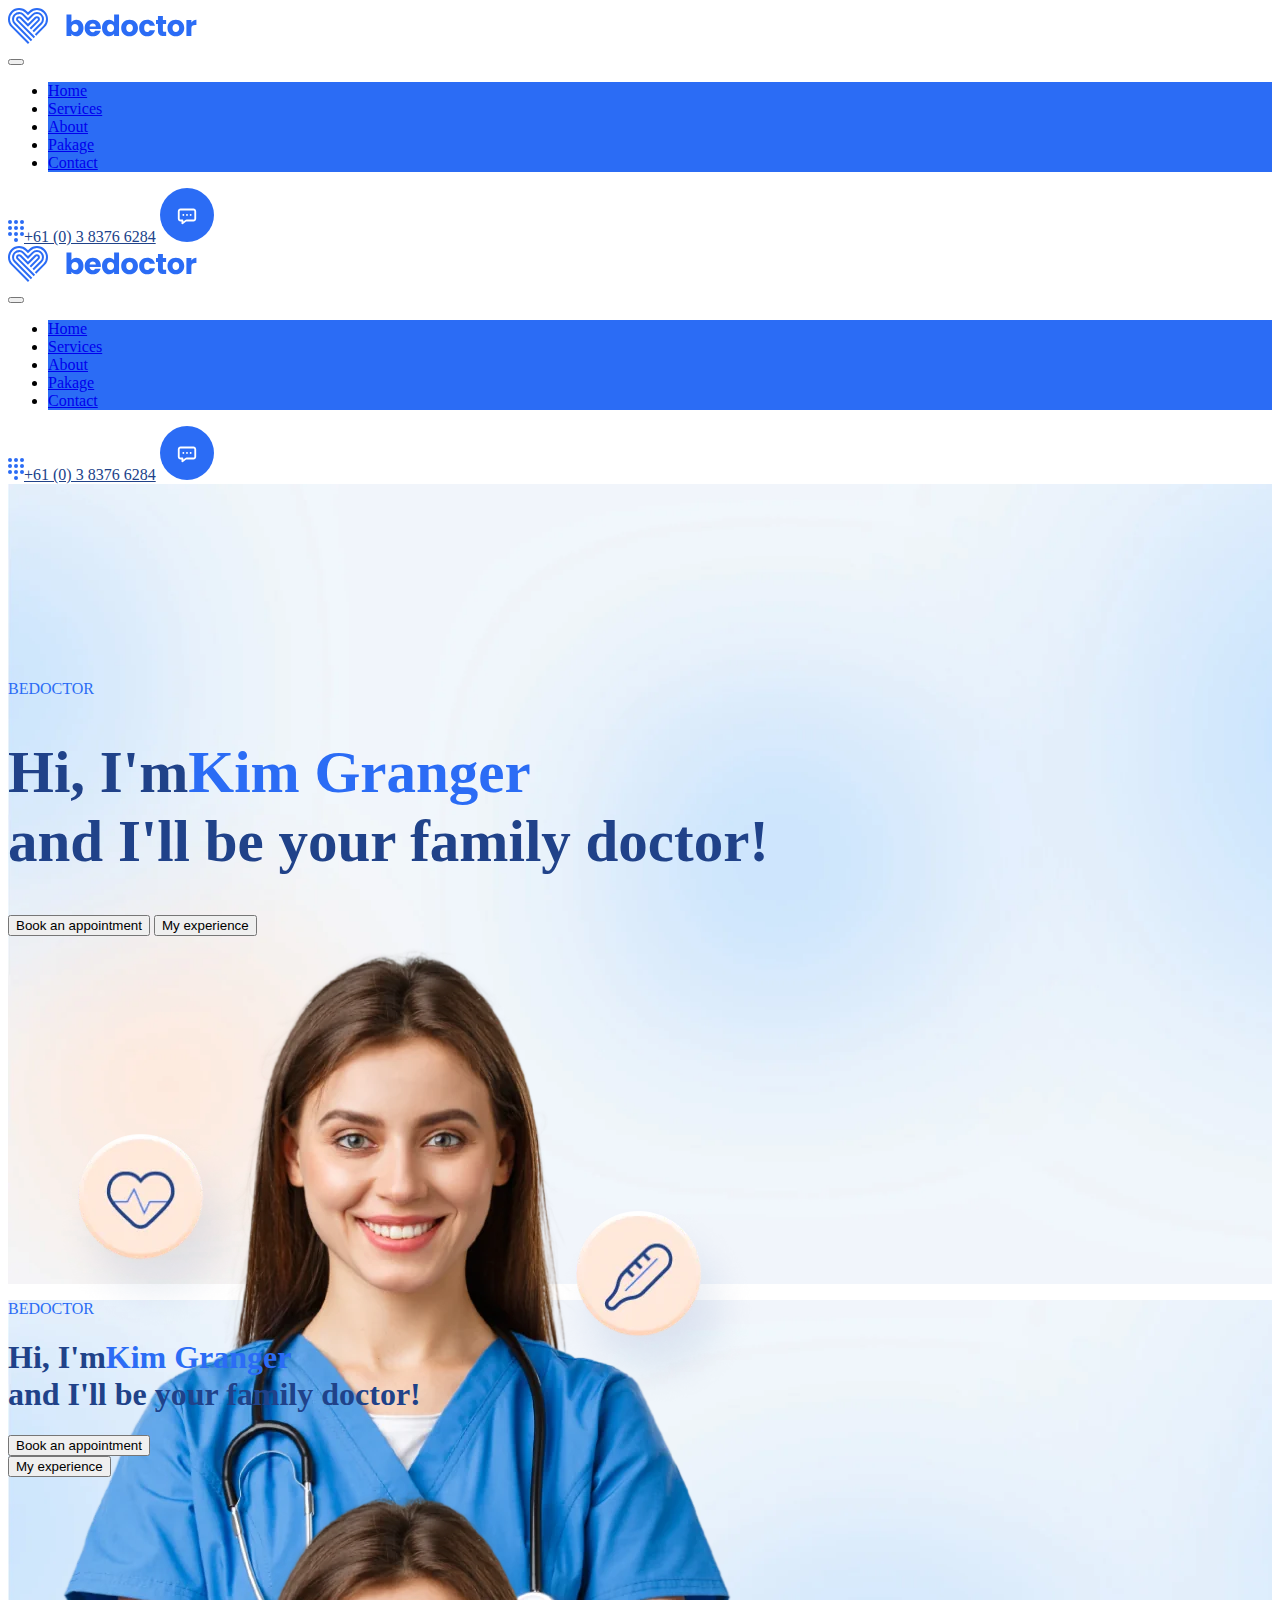
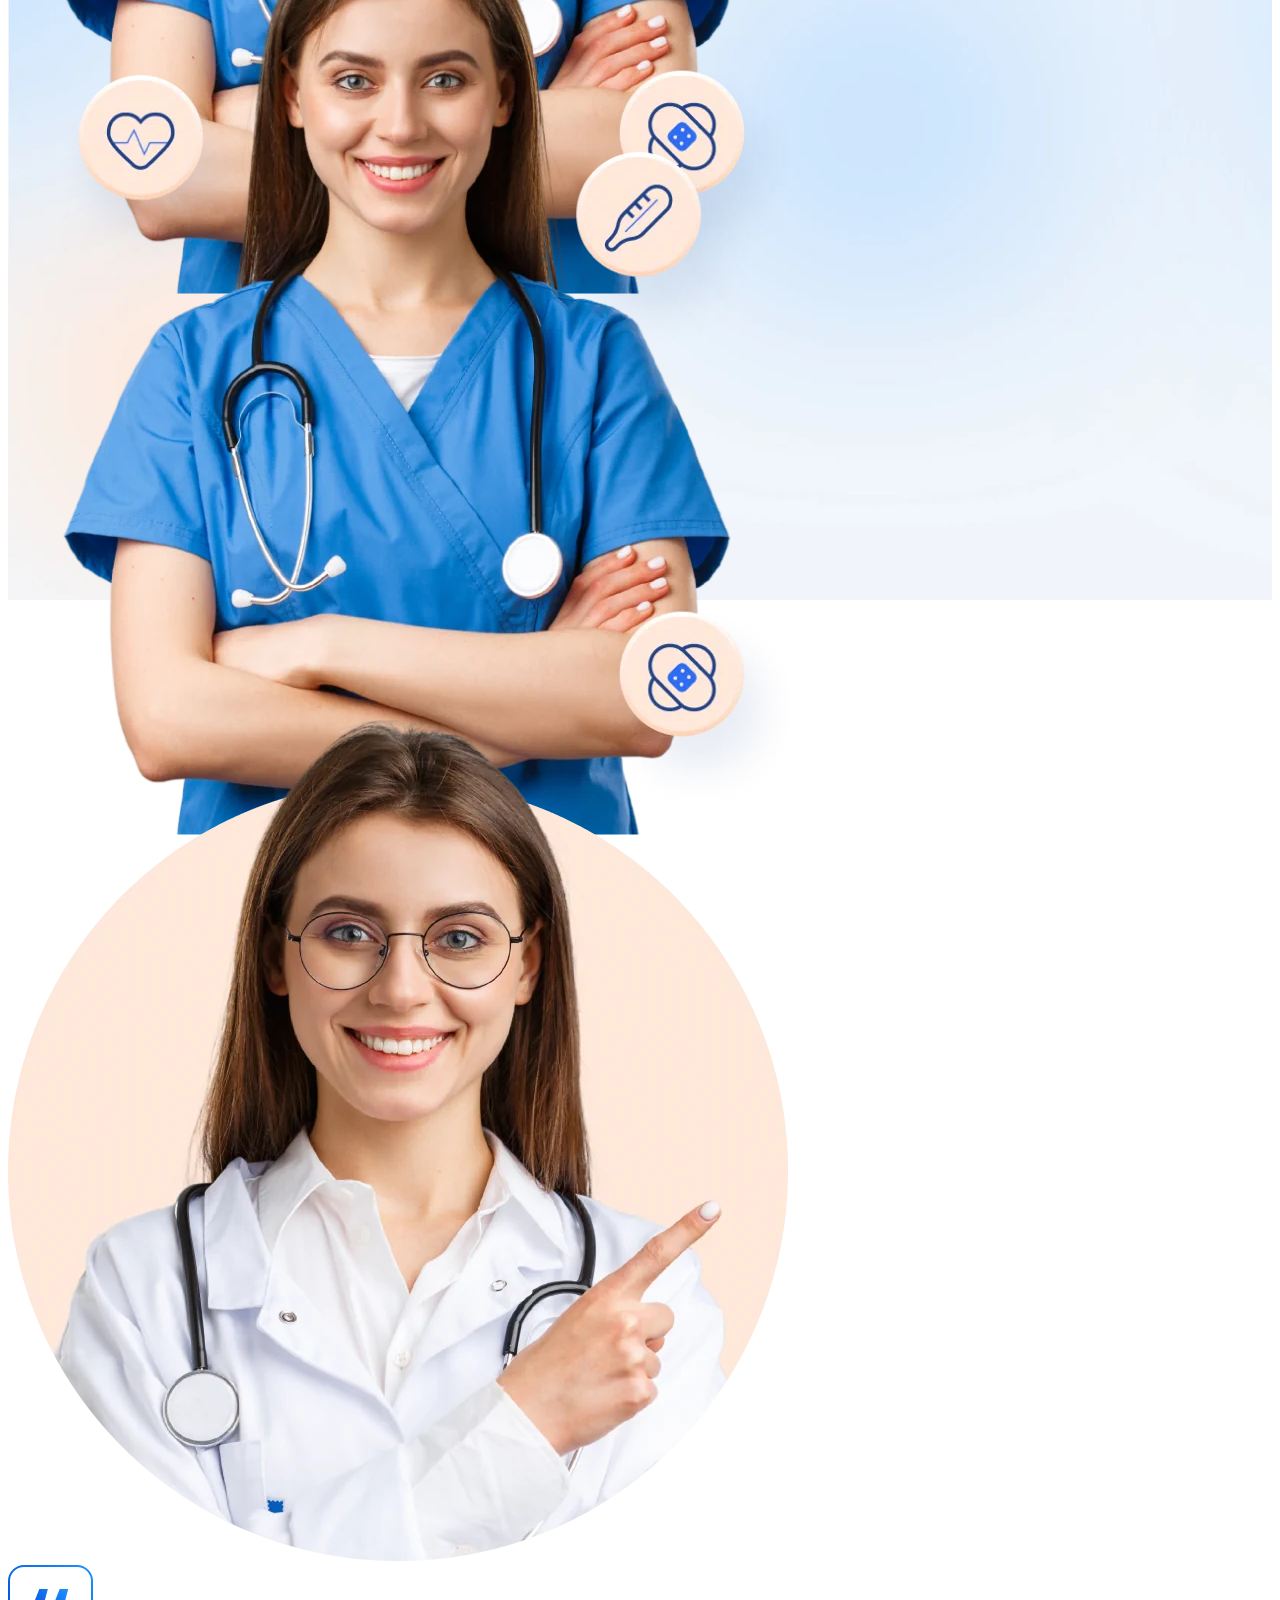
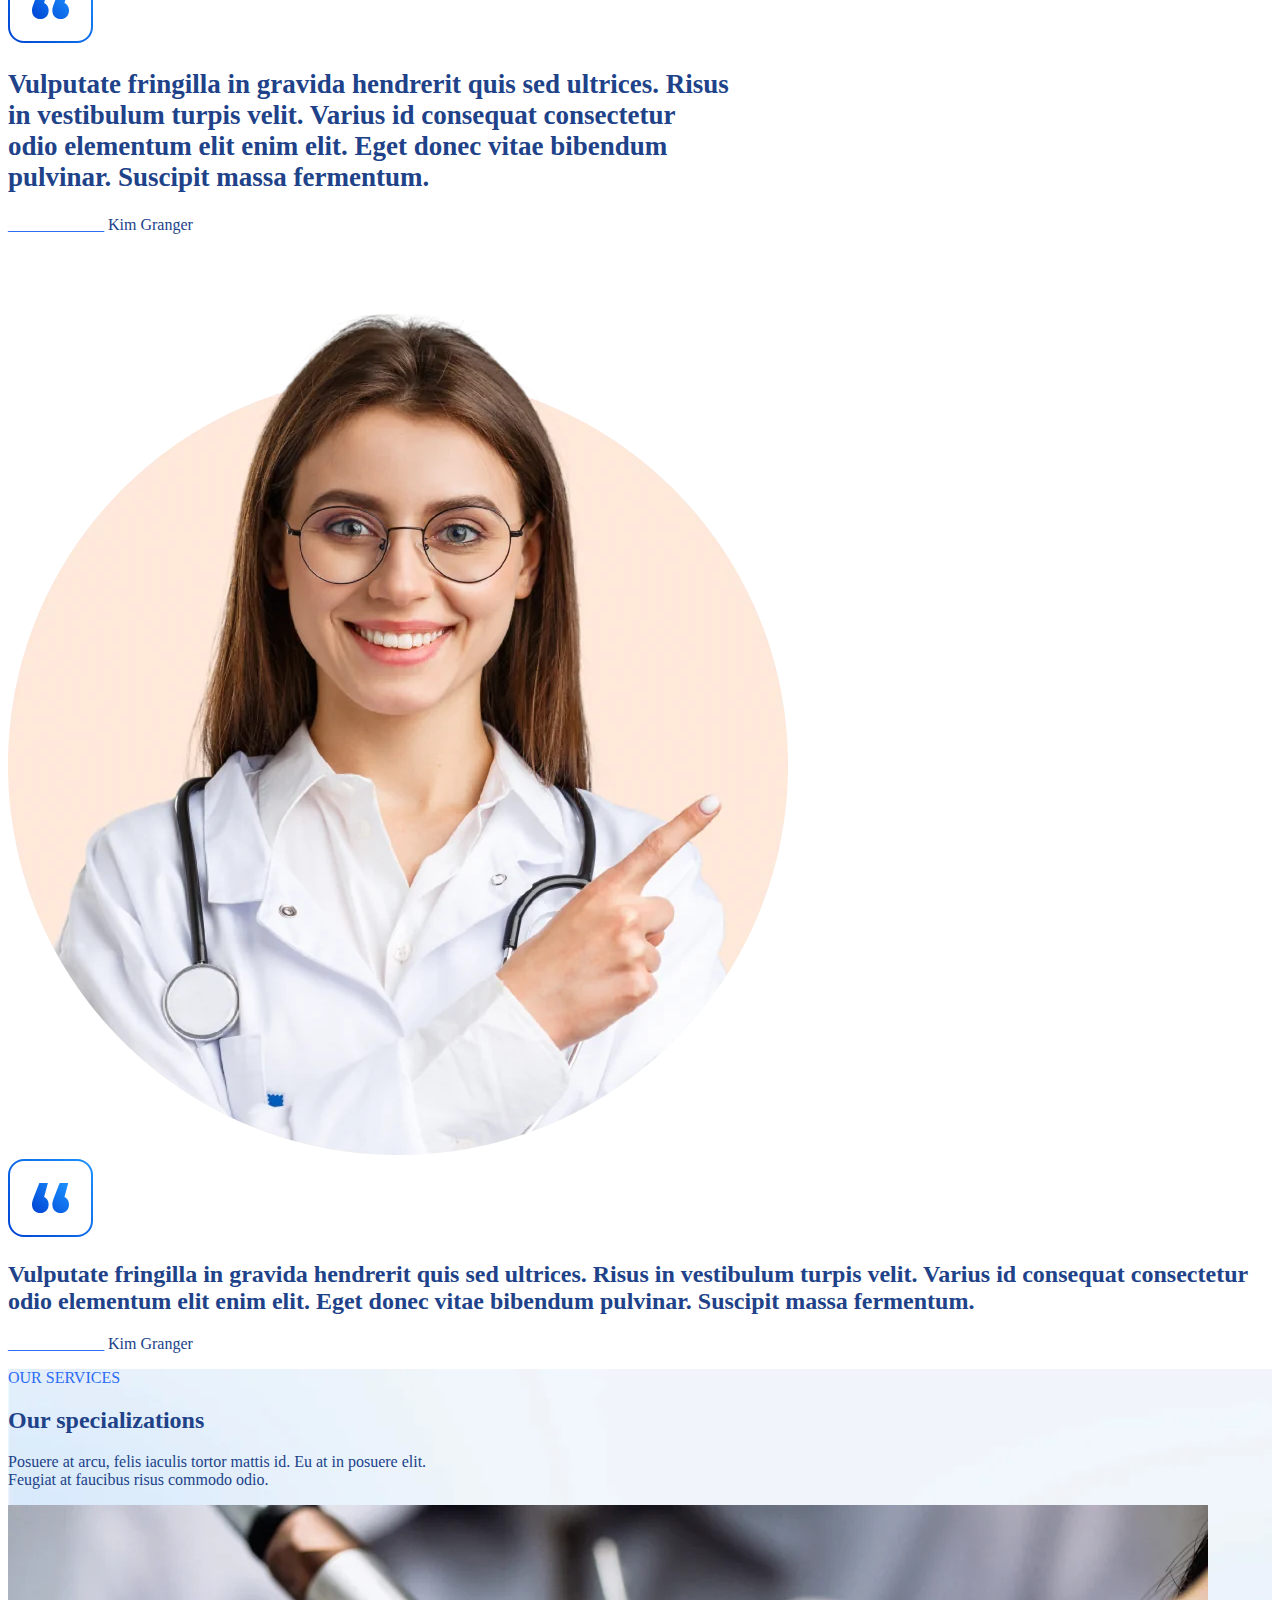
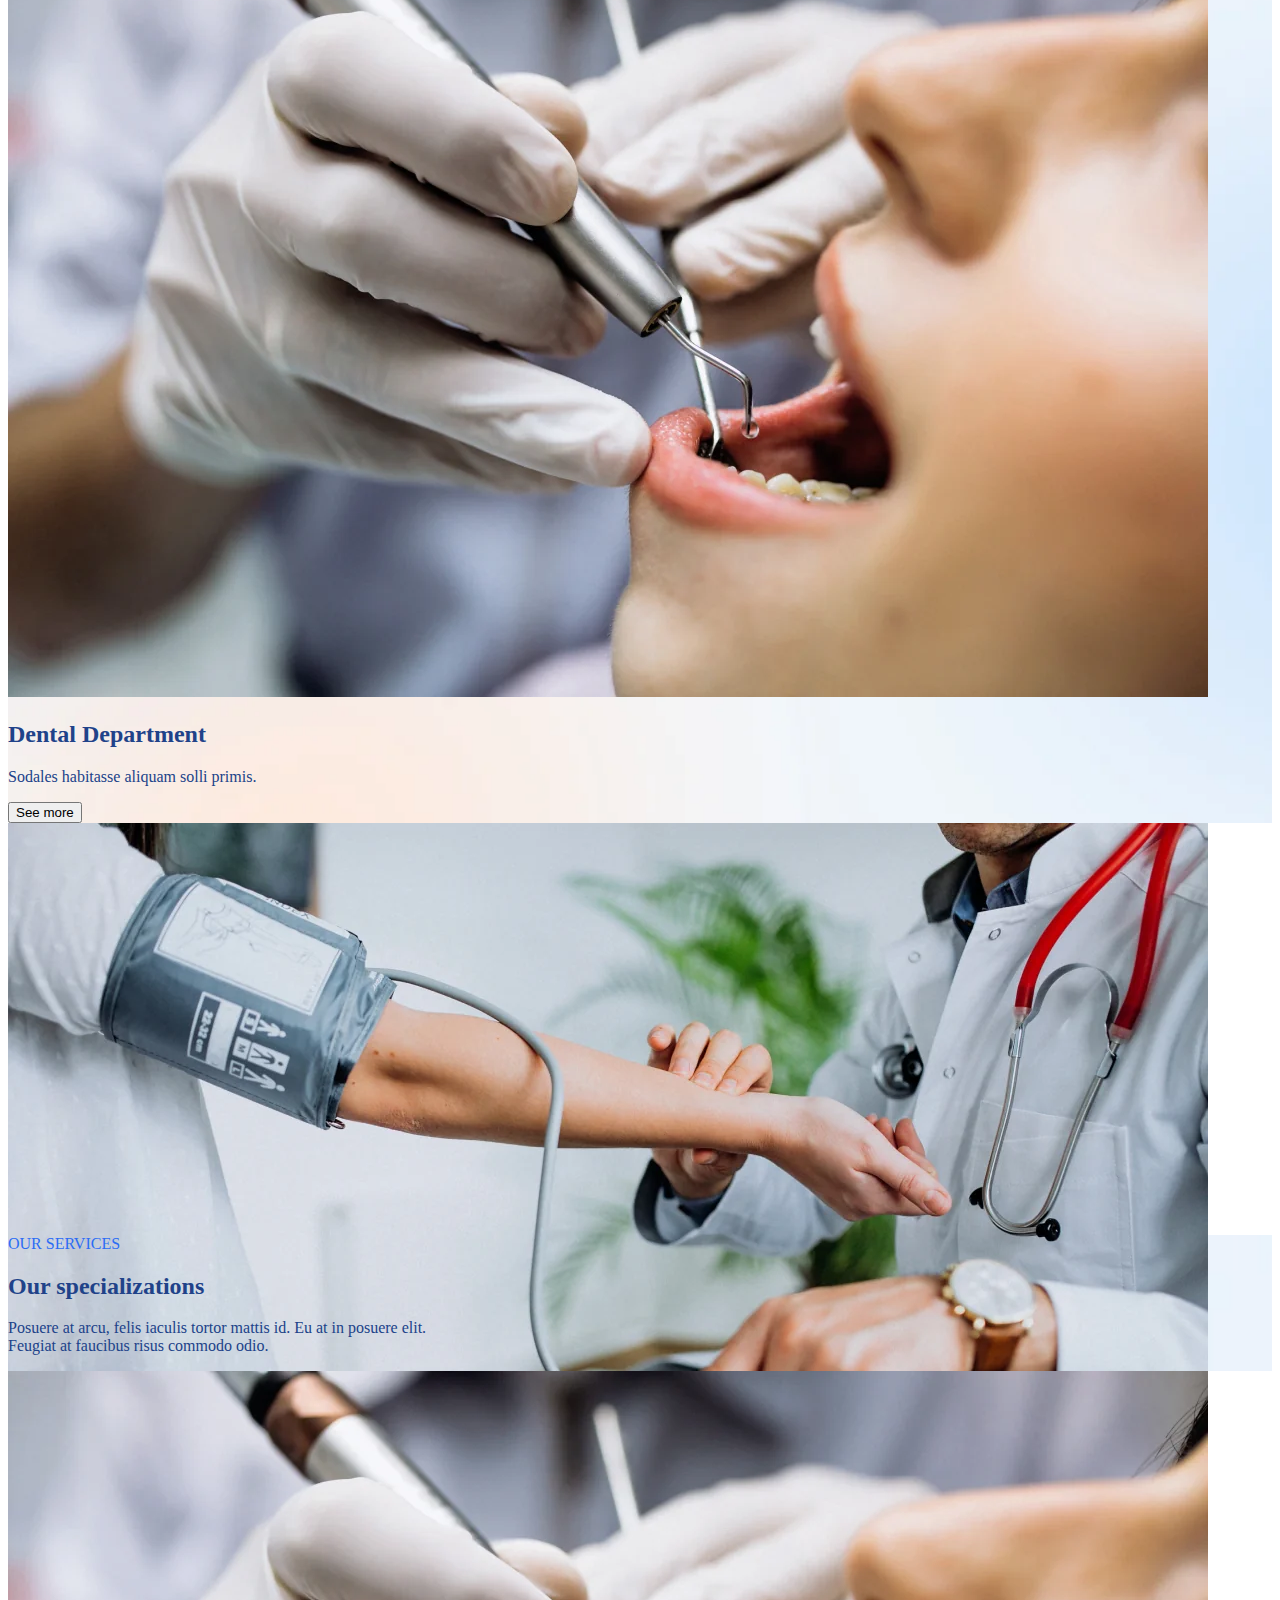
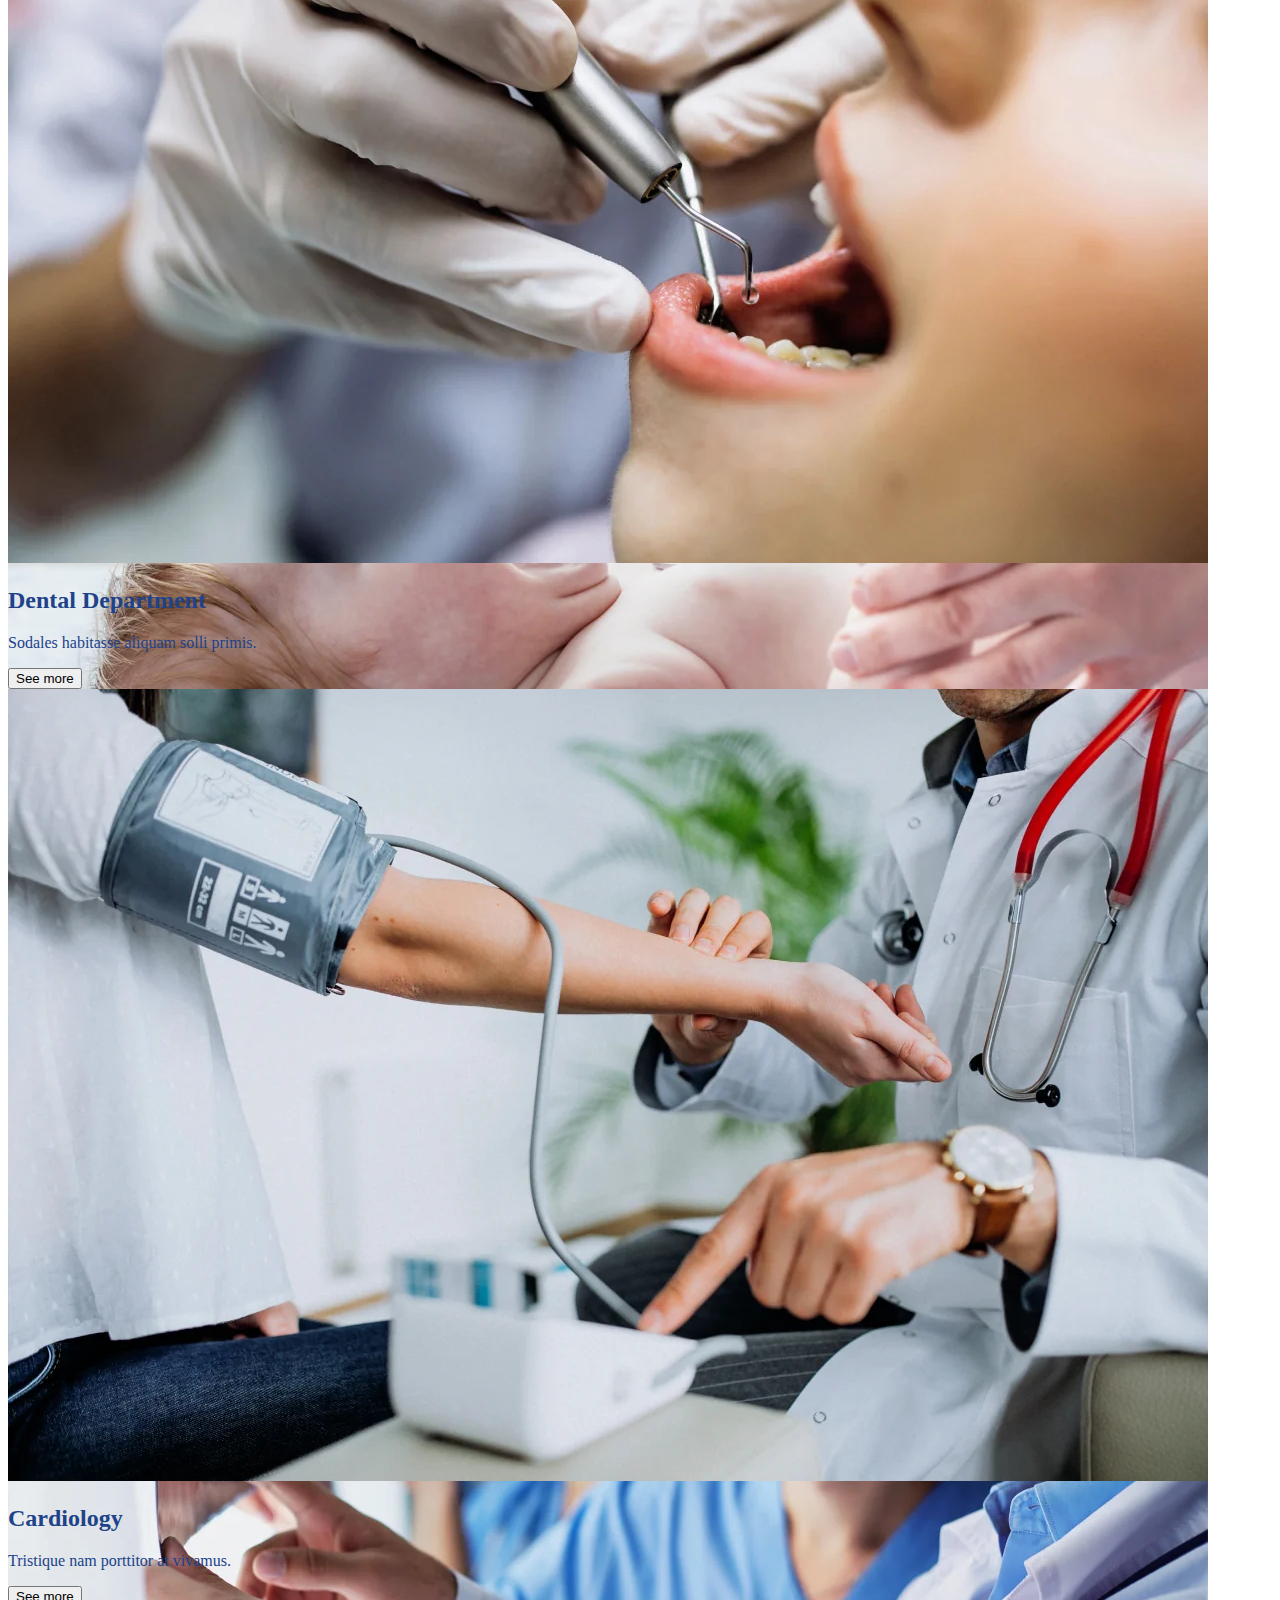
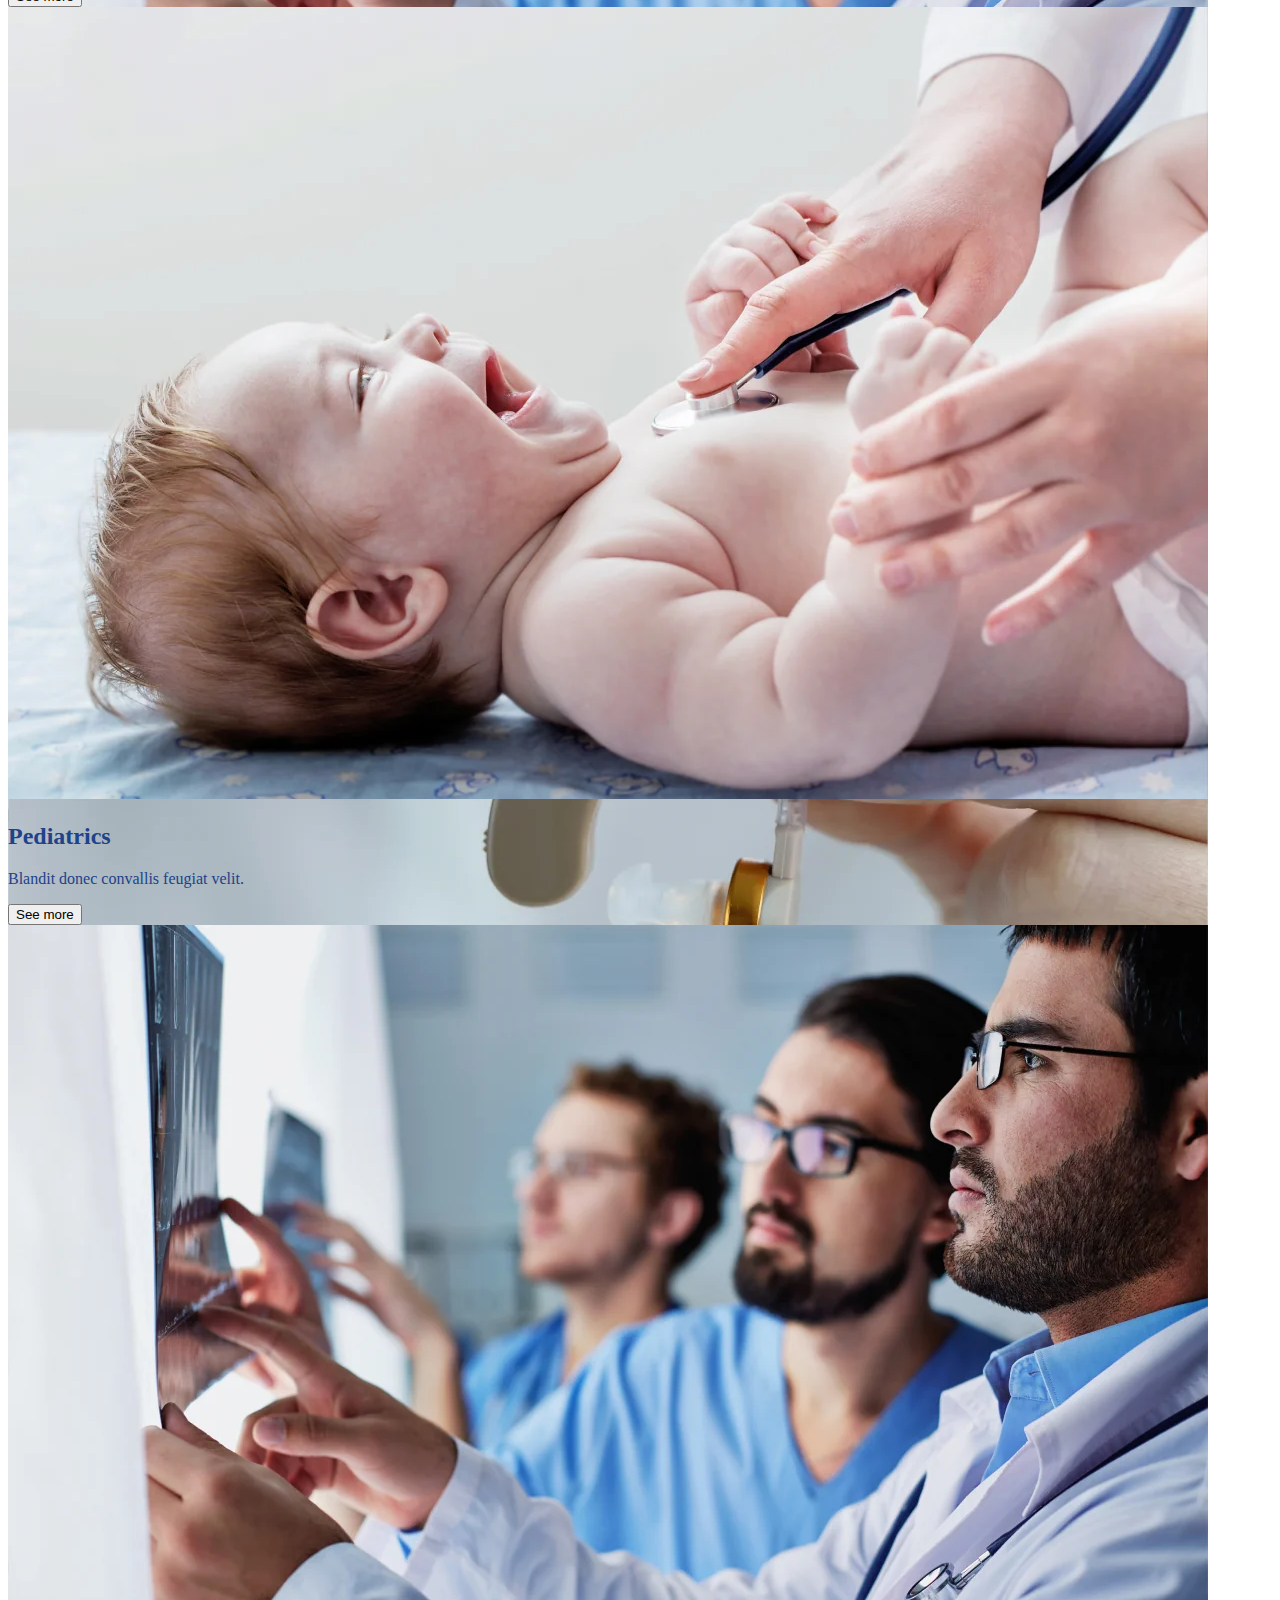
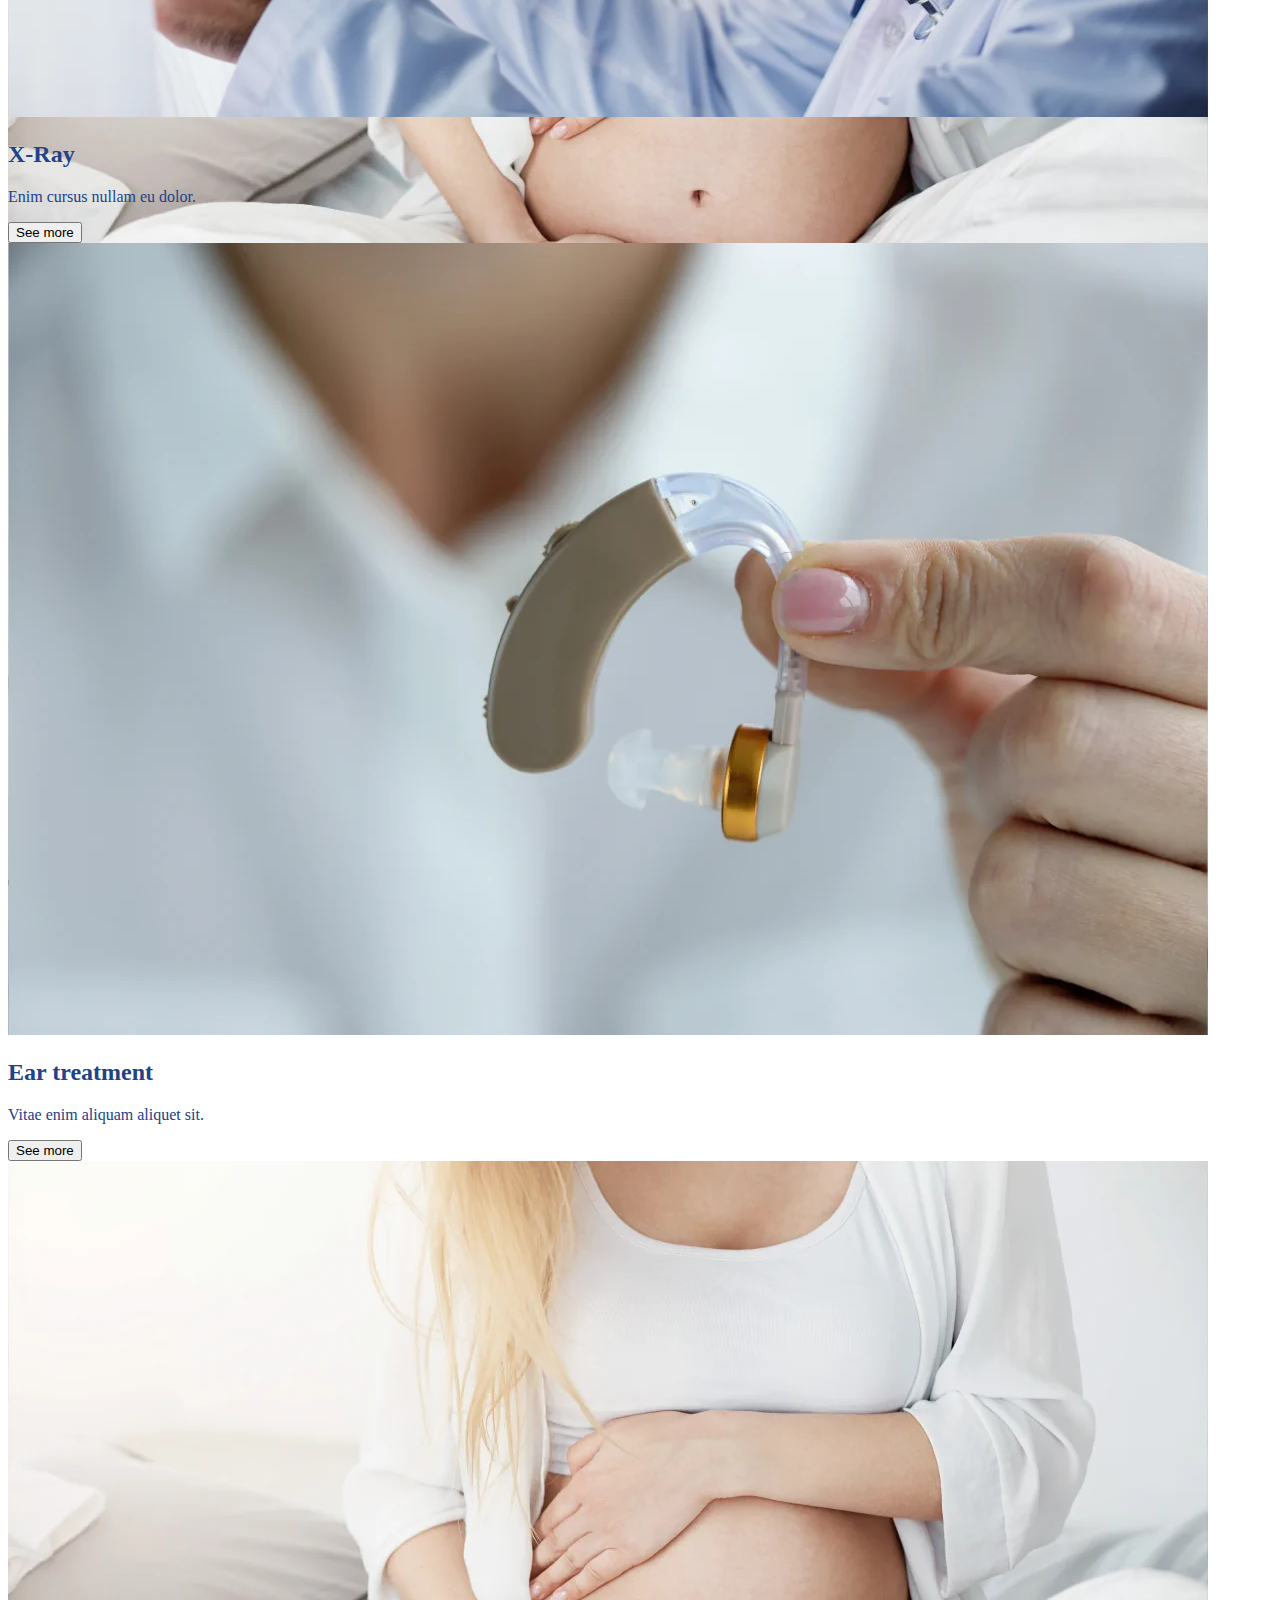
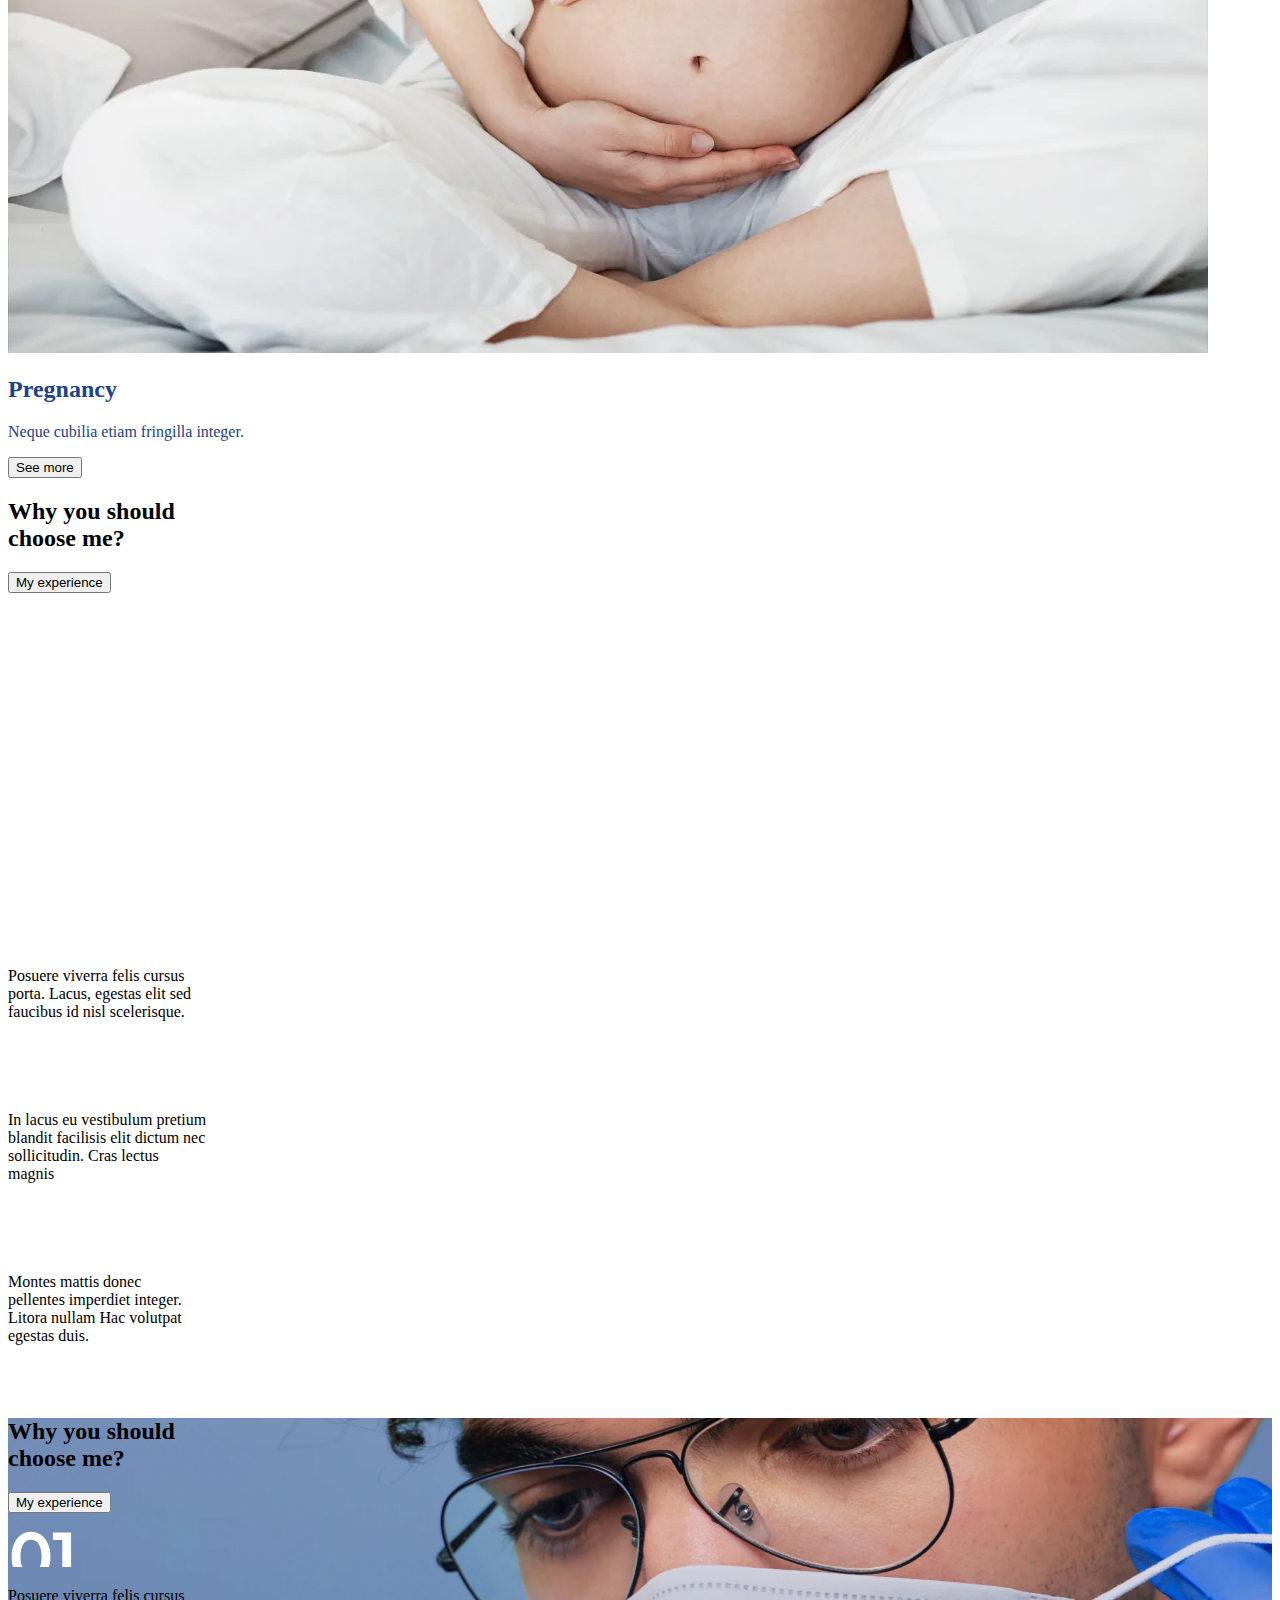
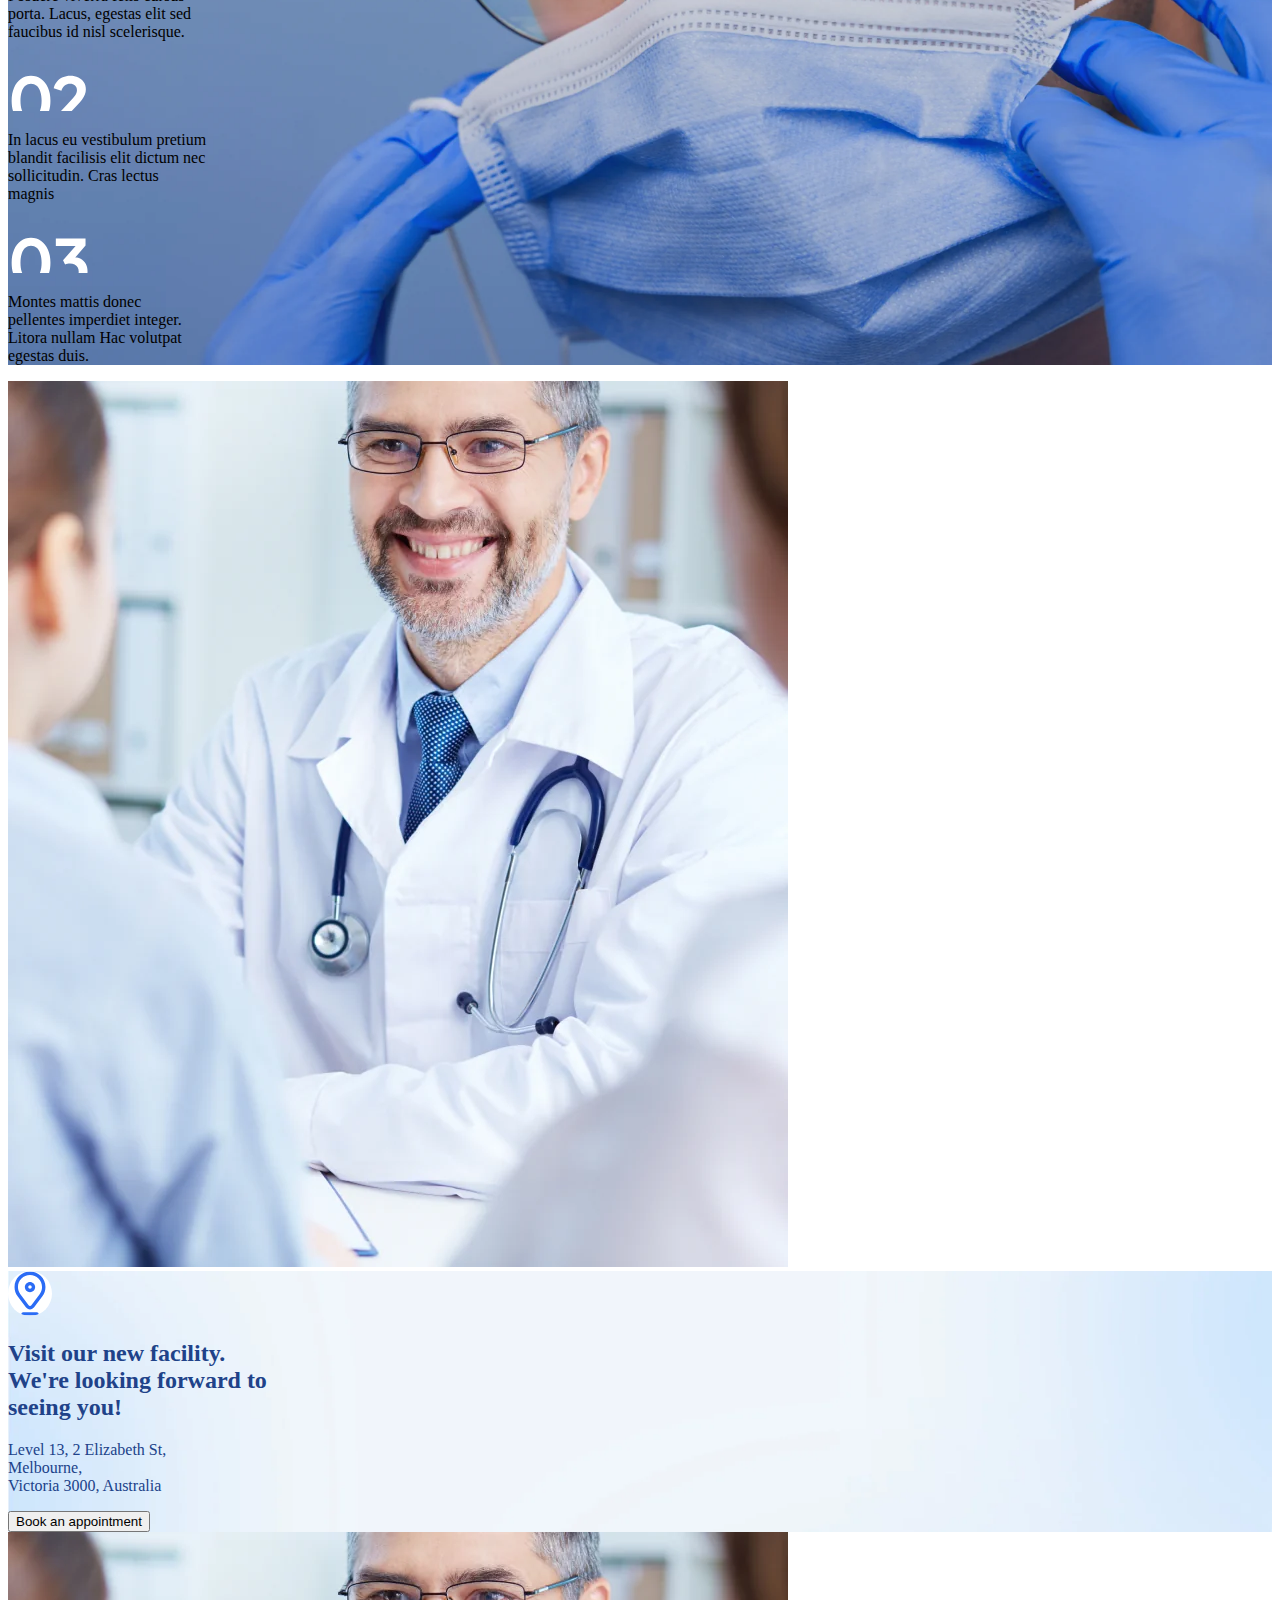
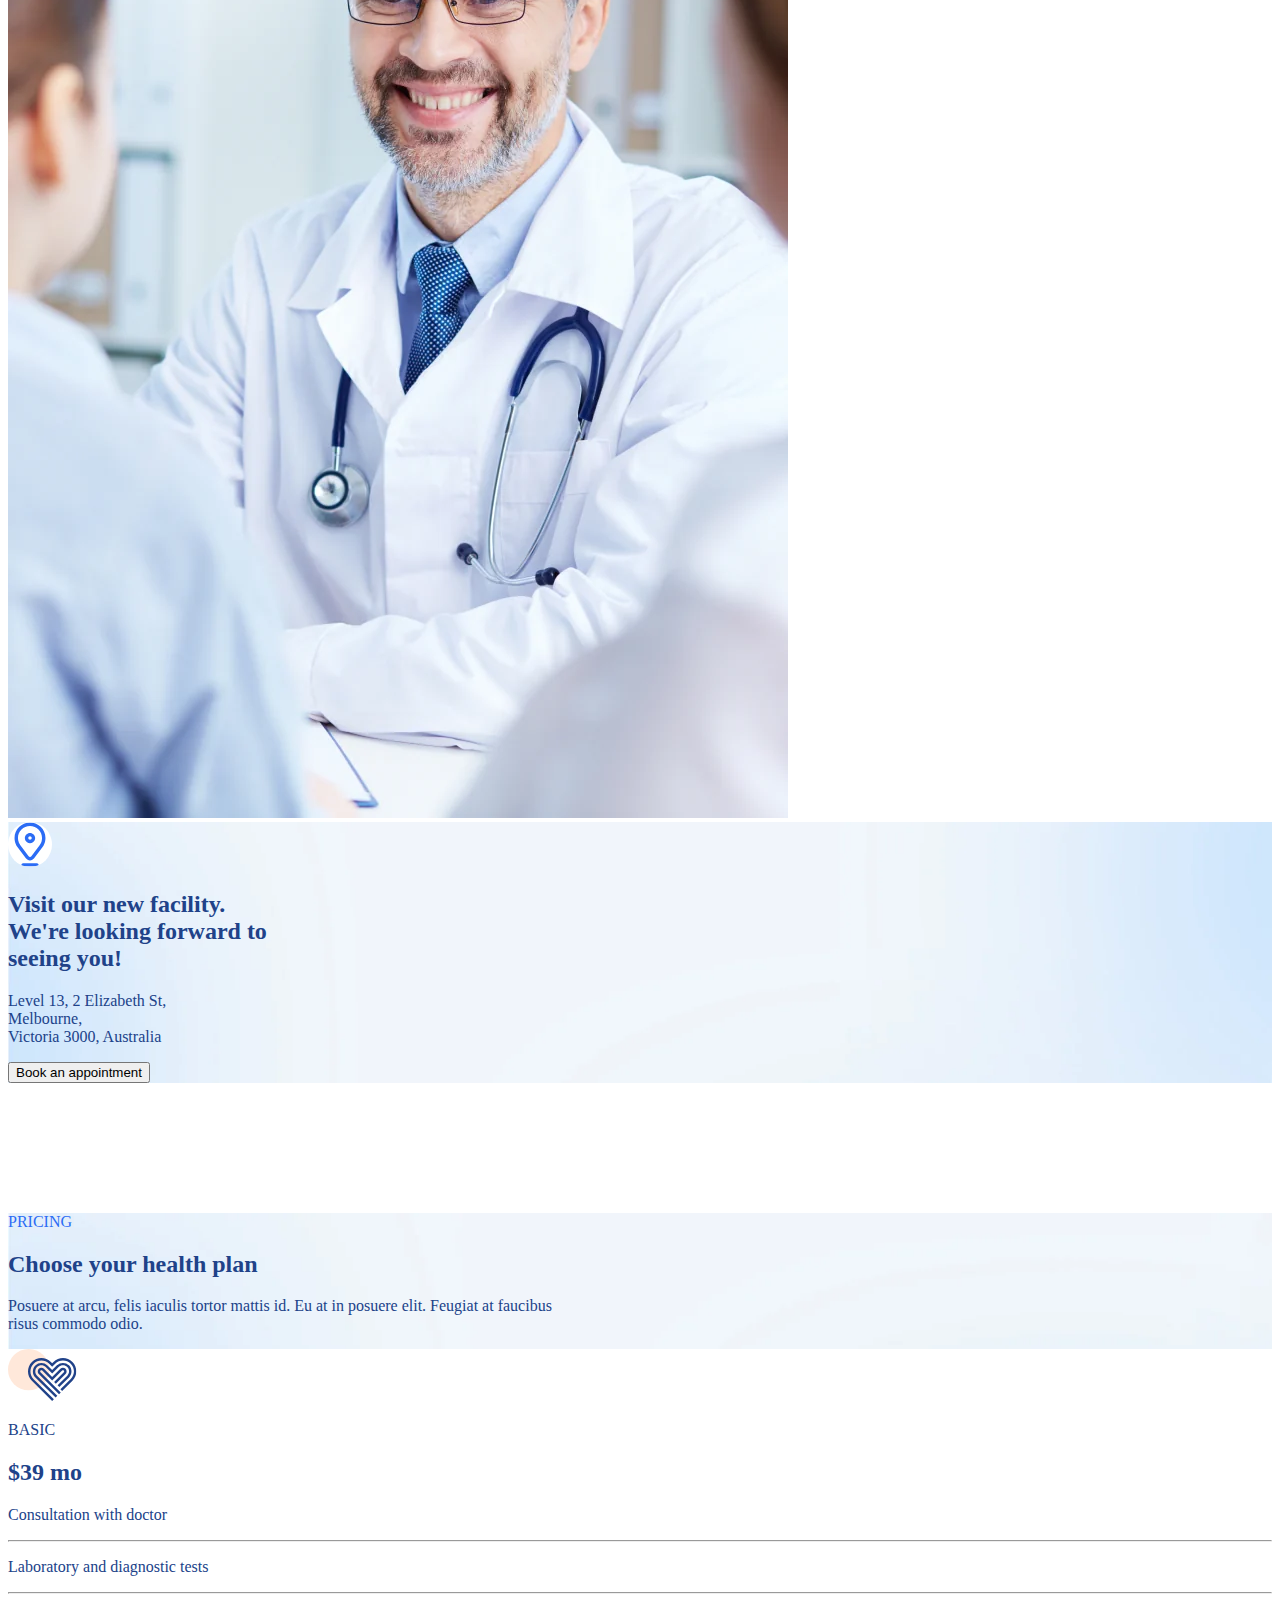
==== commit c42215a5: "Add files via upload" ====
--- a/index.html
+++ b/index.html
@@ -6,9 +6,11 @@
     <meta http-equiv="X-UA-Compatible" content="IE=edge">
     <meta name="viewport" content="width=device-width, initial-scale=1.0">
     <title>Document</title>
-    <link rel="stylesheet" href="css/bootstrap.min.css">
+    <!-- <link rel="stylesheet" href="css/bootstrap.min.css">
     <link rel="stylesheet" href="css/mine.css">
-    <script src="js/jquery-3.6.3.min.js"></script>
+    <script src="js/jquery-3.6.3.min.js"></script> -->
+    <link href="https://cdn.jsdelivr.net/npm/bootstrap@5.3.0-alpha3/dist/css/bootstrap.min.css" rel="stylesheet"
+        integrity="sha384-KK94CHFLLe+nY2dmCWGMq91rCGa5gtU4mk92HdvYe+M/SXH301p5ILy+dN9+nJOZ" crossorigin="anonymous">
     <link rel="stylesheet" href="https://cdnjs.cloudflare.com/ajax/libs/font-awesome/6.4.0/css/all.min.css"
         integrity="sha512-iecdLmaskl7CVkqkXNQ/ZH/XLlvWZOJyj7Yy7tcenmpD1ypASozpmT/E0iPtmFIB46ZmdtAc9eNBvH0H/ZpiBw=="
         crossorigin="anonymous" referrerpolicy="no-referrer" />
